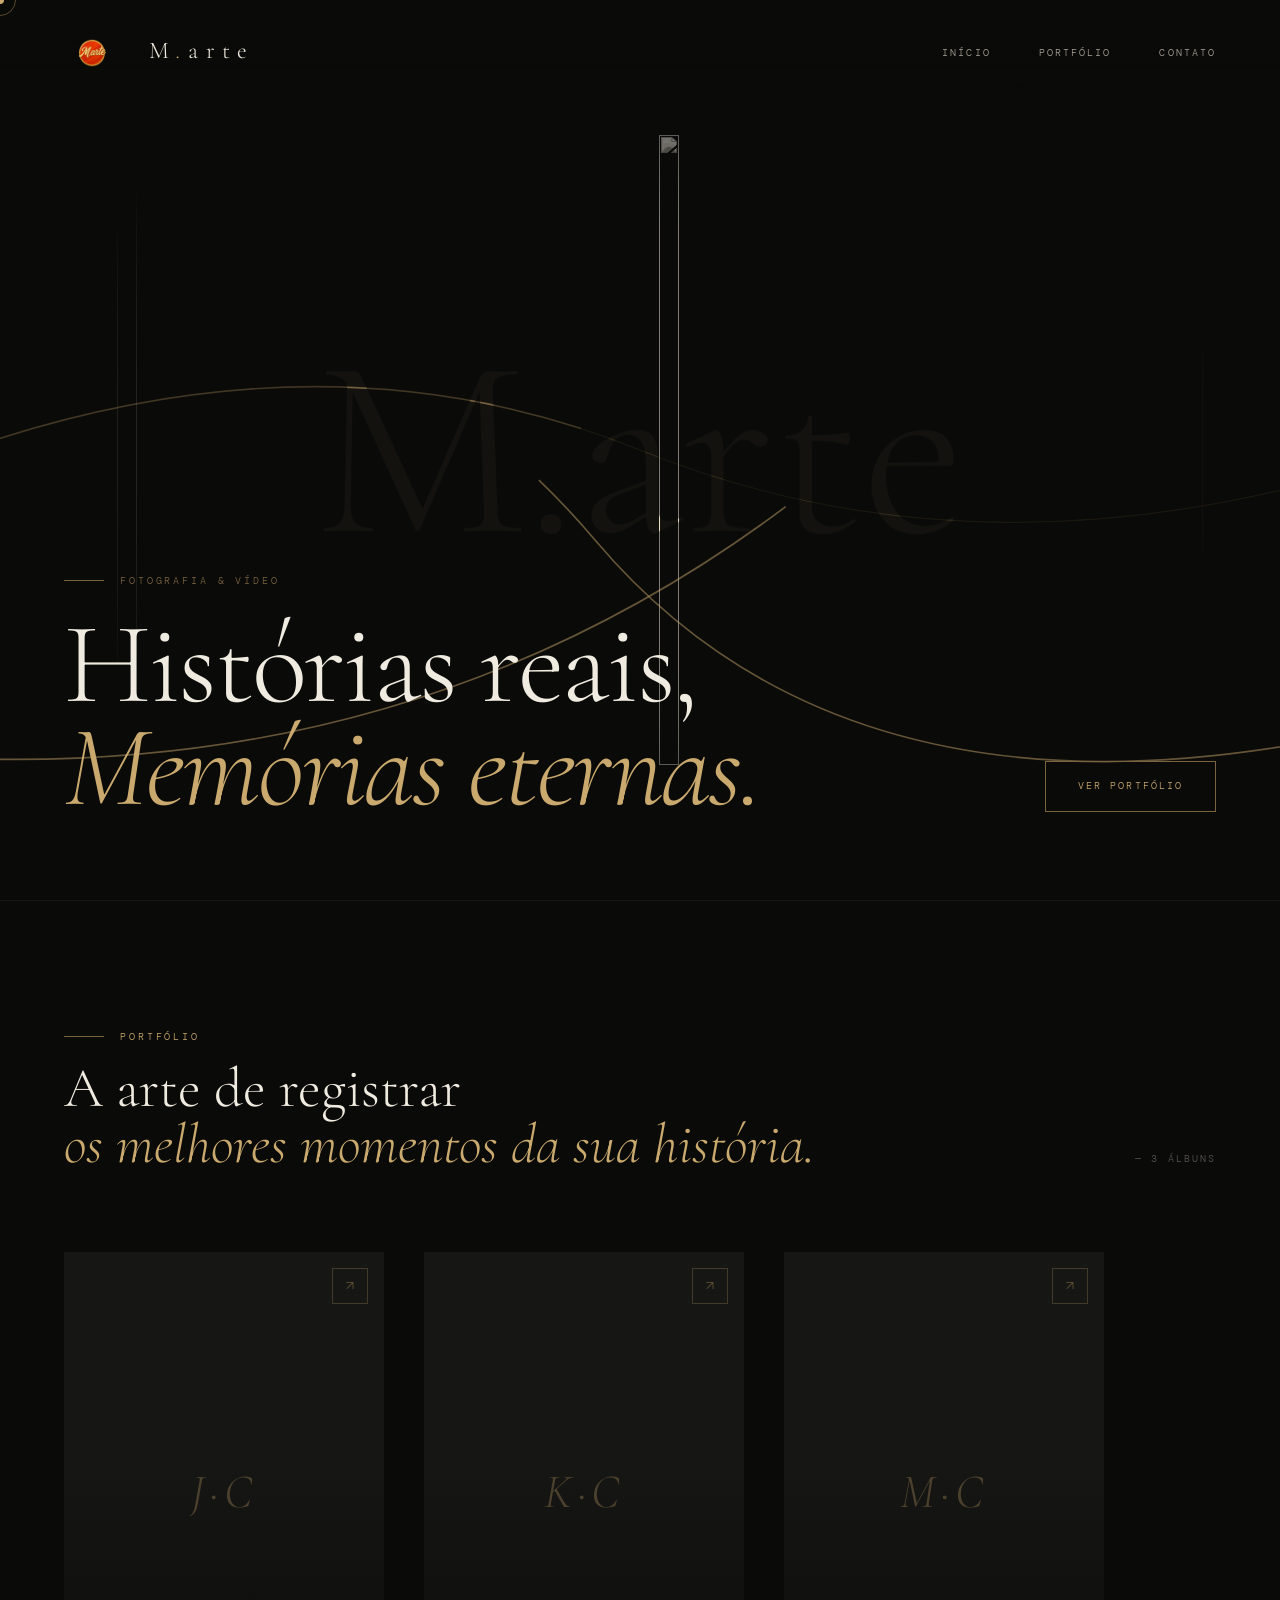
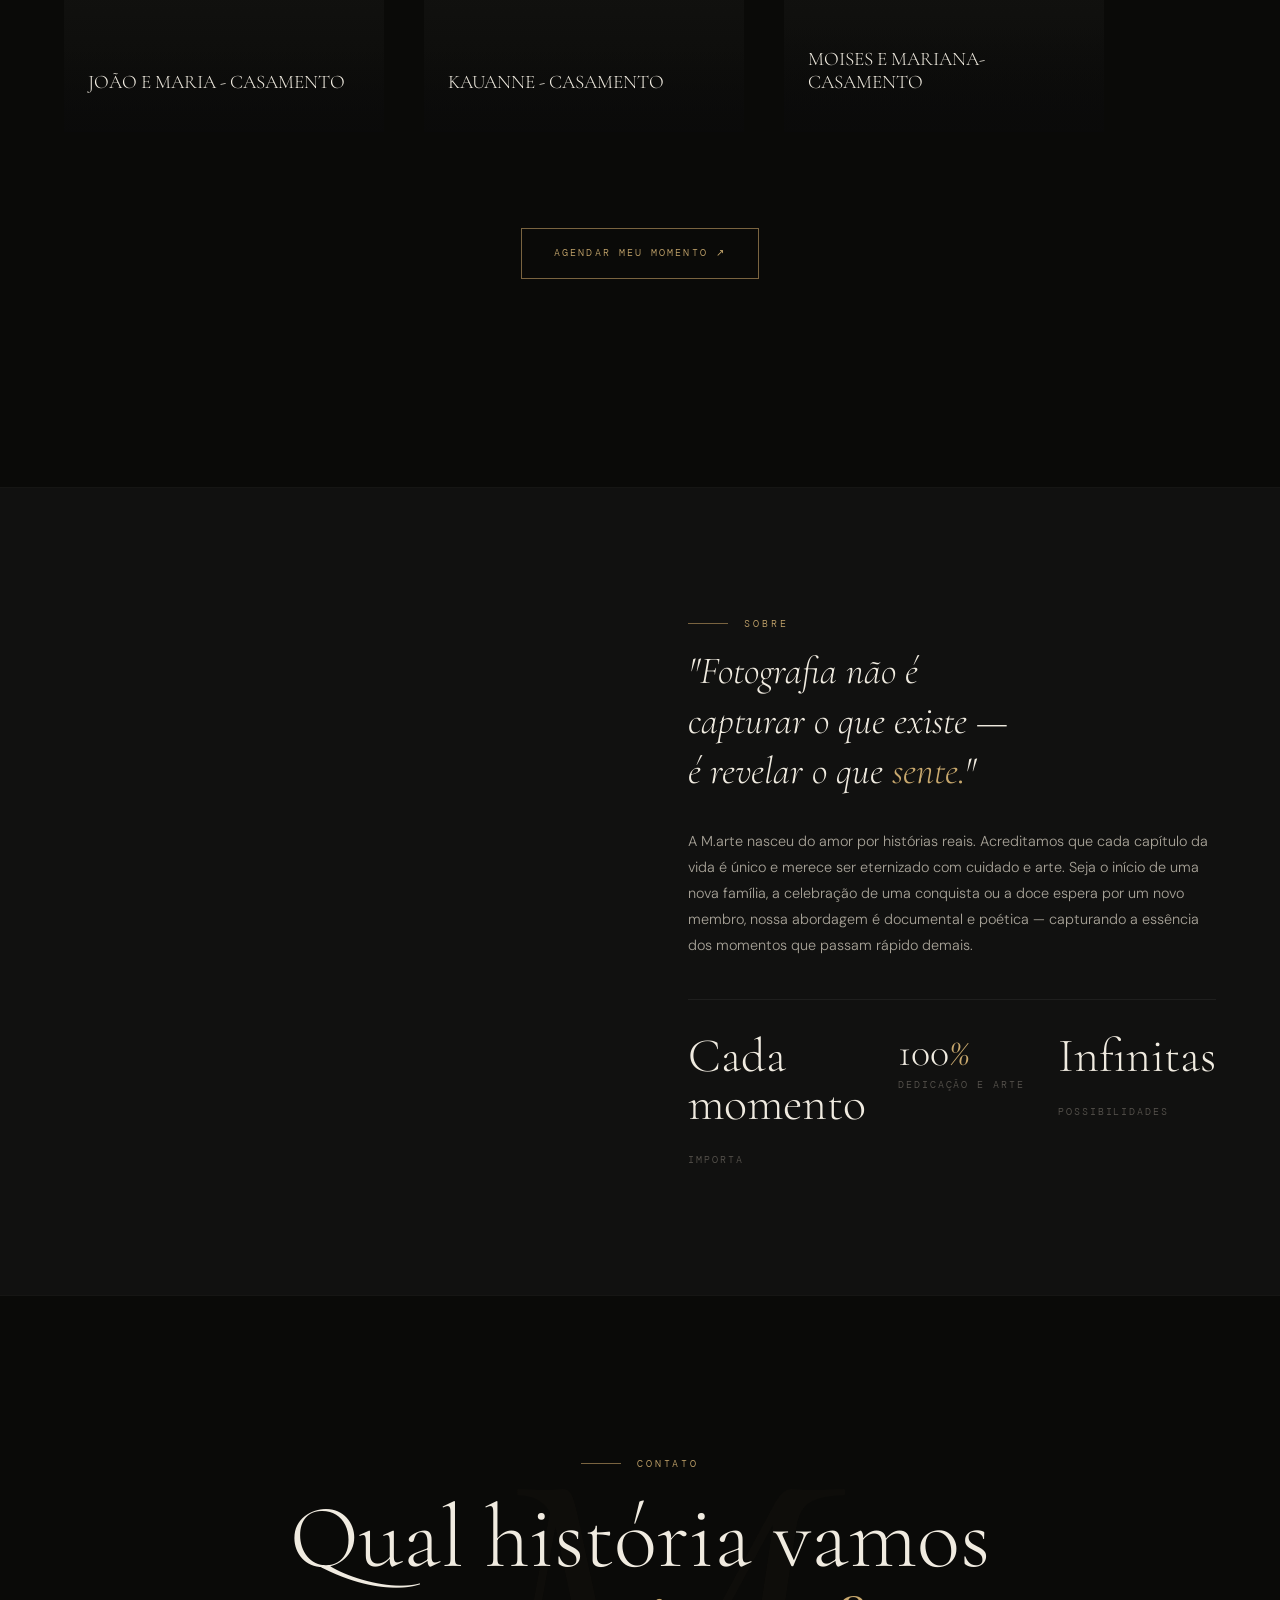
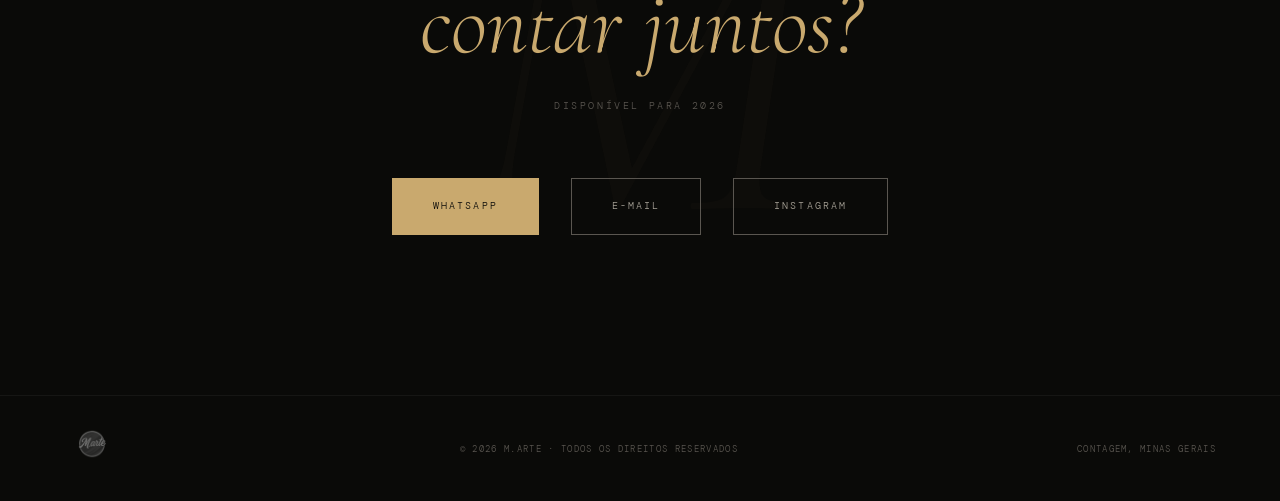
==== index.html @ e48cc6f4 "Adjust hero team portrait sizing to a reasonable max-width of 380px and center it" ====
<!DOCTYPE html>
<html lang="pt-BR">
<head>
<meta charset="UTF-8">
<meta name="viewport" content="width=device-width, initial-scale=1.0">
<title>M.arte — Fotografia & Vídeo</title>
<link href="https://fonts.googleapis.com/css2?family=Cormorant+Garamond:ital,wght@0,300;0,400;0,600;1,300;1,400&family=DM+Sans:wght@300;400;500&family=DM+Mono:wght@300&display=swap" rel="stylesheet">
<link rel="stylesheet" href="assets/css/style.css">
</head>
<body>
<!-- Poeira Dourada Global (Todas as páginas) -->
<div class="dust" id="dust" style="z-index: -1;"></div>

<div class="cursor" id="cursor"></div>
<div class="cursor-ring" id="cursorRing"></div>

<!-- Navigation -->
<nav>
  <a href="#" class="nav-logo" onclick="goHome()">
    <img src="assets/img/logo.png" alt="M.arte" style="height:32px; margin-right:15px; vertical-align:middle;">
    M<span>.</span>arte
  </a>
  <ul class="nav-links">
    <li><a href="index.html">Início</a></li>
    <li><a href="portfolio.html">Portfólio</a></li>
    <li><a href="#contato">Contato</a></li>
  </ul>
</nav>

<!-- Hero Section (Home) -->
<div id="main-site">
<section id="hero" style="position:relative; overflow:hidden;">
  <!-- Linhas Curvas (Atrás do Mural) -->
  <div class="deco-line-container" style="z-index: 0;">
    <svg viewBox="0 0 1440 800" preserveAspectRatio="xMidYMid slice" style="width:100%; height:100%; position:absolute; opacity:0.6;">
      <path class="curved-line-solid" d="M -100 500 Q 350 250, 720 400 T 1540 350" />
      <path class="curved-line" d="M -100 500 Q 350 250, 720 400 T 1540 350" />
    </svg>
  </div>

  <!-- Máscara de degrade suave nas bordas -->
  <div class="mural-bg" id="muralBg" style="z-index: 1;"></div>
  
  <div class="hero-huge-title" style="z-index: 2;">M.arte</div>

  <!-- Linhas Curvas na Frente -->
  <div class="deco-line-container" style="z-index: 3;">
    <svg viewBox="0 0 1440 800" preserveAspectRatio="xMidYMid slice" style="width:100%; height:100%; position:absolute; opacity:0.8;">
      <path class="curved-line line-front" style="animation-duration: 35s;" d="M -100 650 Q 450 750, 850 450 T 1540 250" />
      <path class="curved-line line-front" style="animation-duration: 45s;" d="M 1540 600 Q 950 800, 680 480 T -100 300" />
    </svg>
  </div>

  <div class="hero-content animate-up" style="position:relative; z-index:4; pointer-events:none;">
    <div>
      <div class="section-label" style="margin-bottom: 1.5rem; color: var(--gold-dim);">
        Fotografia & Vídeo
      </div>
      <h1 class="hero-title" style="pointer-events:auto;">
        Histórias reais,<br>
        <em>Memórias eternas.</em>
      </h1>
    </div>
    <div class="hero-right delay-2" style="pointer-events:auto;">
      <a href="portfolio.html" class="hero-cta">Ver portfólio</a>
    </div>
  </div>
</section>

<div class="line-sep"></div>

<!-- Portfolio Section -->
<section id="portfolio">
  <div class="portfolio-header reveal">
    <div>
      <div class="section-label">Portfólio</div>
      <h2 class="portfolio-title" style="font-size: 3.5rem;">
        A arte de registrar<br>
        <em>os melhores momentos da sua história.</em>
      </h2>
    </div>
    <div class="portfolio-count" id="albumCount">—</div>
  </div>

  <div class="albums-grid" id="albumsGrid">
    <!-- Albums dynamically loaded -->
  </div>
  
  <div style="text-align:center; padding-bottom:5rem;">
     <a href="#contato" class="hero-cta" style="margin-top:2rem;">Agendar meu momento ↗</a>
  </div>
</section>

<div class="line-sep"></div>

<!-- About Section -->
<section id="sobre">
  <div class="sobre-image reveal">
    <img src="assets/img/sobre.png" style="position:absolute; inset:0; width:100%; height:100%; object-fit:cover; border-radius: 2px;" alt="A Equipe">
  </div>
  <div class="sobre-text reveal delay-1">
    <div class="section-label">Sobre</div>
    <blockquote class="sobre-quote">
      "Fotografia não é<br>capturar o que existe —<br>é revelar o que <em>sente.</em>"
    </blockquote>
    <p class="sobre-body">
      A M.arte nasceu do amor por histórias reais. Acreditamos que cada capítulo da vida é único e merece ser eternizado com cuidado e arte. Seja o início de uma nova família, a celebração de uma conquista ou a doce espera por um novo membro, nossa abordagem é documental e poética — capturando a essência dos momentos que passam rápido demais.
    </p>
    <div class="sobre-stats">
      <div>
        <div class="stat-num" style="font-size:3rem; margin-bottom:1.5rem; letter-spacing:0">Cada momento</div>
        <div class="stat-label">importa</div>
      </div>
      <div>
        <div class="stat-num">100<em>%</em></div>
        <div class="stat-label">Dedicação e arte</div>
      </div>
      <div>
        <div class="stat-num" style="font-size:3rem; margin-bottom:1.5rem; letter-spacing:0">Infinitas</div>
        <div class="stat-label">possibilidades</div>
      </div>
    </div>
  </div>
</section>

<div class="line-sep"></div>

<!-- Contact Section -->
<section id="contato">
  <div class="section-label" style="justify-content: center; margin-bottom: 1.5rem;">Contato</div>
  <h2 class="contato-title reveal">
    Qual história vamos<br>
    <em>contar juntos?</em>
  </h2>
  <p class="contato-subtitle reveal delay-1">Disponível para 2026</p>
  <div class="contato-links reveal delay-2">
    <a href="https://wa.me/5531999999999" class="contato-link primary">WhatsApp</a>
    <a href="mailto:contato@marte.foto" class="contato-link">E-mail</a>
    <a href="https://instagram.com/m.arte" class="contato-link">Instagram</a>
  </div>
</section>

<!-- Footer -->
<footer>
  <div class="footer-logo">
    <img src="assets/img/logo.png" alt="M.arte" style="height:32px; filter: grayscale(1) opacity(0.5);">
  </div>
  <div class="footer-copy">© 2026 M.arte · Todos os direitos reservados</div>
  <div class="footer-copy">Contagem, Minas Gerais</div>
</footer>
</div>

<!-- Individual Wedding Page -->
<div id="wedding-page">
  <div class="wedding-hero" id="weddingHero">
    <button class="back-btn" onclick="closeWedding()">Voltar ao portfólio</button>
    <div class="wedding-hero-content">
      <div class="section-label" style="margin-bottom: 1rem;" id="weddingLabel">História</div>
      <h1 class="wedding-title-page" id="weddingTitle">Nome <em>& Nome</em></h1>
      <div class="wedding-date-page" id="weddingDate">Fotos</div>
    </div>
  </div>
  <div class="photos-grid" id="photosGrid"></div>
</div>

<!-- Lightbox -->
<div class="lightbox" id="lightbox">
  <button class="lightbox-close" onclick="closeLightbox()">Fechar ×</button>
  <button class="lightbox-btn lightbox-prev" onclick="prevLightboxImage(event)">&#10094;</button>
  <img id="lightboxImg" src="" alt="" class="active">
  <button class="lightbox-btn lightbox-next" onclick="nextLightboxImage(event)">&#10095;</button>
  <div class="lightbox-thumbnails" id="lightboxThumbnails"></div>
</div>

<!-- SCRIPT INCLUSION: Drive Data comes BEFORE main.js -->
<script src="assets/js/drive_data.js"></script>
<script src="assets/js/main.js"></script>
</body>
</html>
---- assets/css/style.css ----
*, *::before, *::after { margin: 0; padding: 0; box-sizing: border-box; }

  :root {
    --bg: #0a0a08;
    --bg2: #111110;
    --bg3: #181816;
    --cream: #f0ebe0;
    --cream-dim: #a8a398;
    --cream-mute: #5a5650;
    --gold: #c9a96e;
    --gold-dim: #7a6440;
    --white: #faf9f6;
    --serif: 'Cormorant Garamond', Georgia, serif;
    --sans: 'DM Sans', sans-serif;
    --mono: 'DM Mono', monospace;
    --transition: 0.6s cubic-bezier(0.16, 1, 0.3, 1);
  }

  html { scroll-behavior: smooth; }

  body {
    background: var(--bg);
    color: var(--cream);
    font-family: var(--sans);
    font-weight: 300;
    line-height: 1.6;
    overflow-x: hidden;
    cursor: none;
  }

  /* Custom cursor */
  .cursor {
    position: fixed;
    width: 8px; height: 8px;
    background: var(--gold);
    border-radius: 50%;
    pointer-events: none;
    z-index: 10000;
    transition: transform 0.15s ease, opacity 0.3s;
    transform: translate(-50%, -50%);
  }
  .cursor-ring {
    position: fixed;
    width: 32px; height: 32px;
    border: 1px solid rgba(201,169,110,0.4);
    border-radius: 50%;
    pointer-events: none;
    z-index: 9999;
    transition: transform 0.4s cubic-bezier(0.16,1,0.3,1), width 0.3s, height 0.3s, border-color 0.3s;
    transform: translate(-50%, -50%);
  }
  body:has(a:hover) .cursor-ring,
  body:has(button:hover) .cursor-ring {
    width: 48px; height: 48px;
    border-color: rgba(201,169,110,0.7);
  }

  /* Navigation */
  nav {
    position: fixed;
    top: 0; left: 0; right: 0;
    z-index: 100;
    display: flex;
    justify-content: space-between;
    align-items: center;
    padding: 2rem 4rem;
    mix-blend-mode: normal;
  }
  nav::before {
    content: '';
    position: absolute;
    inset: 0;
    background: linear-gradient(to bottom, rgba(10,10,8,0.9), transparent);
    pointer-events: none;
  }
  .nav-logo {
    font-family: var(--serif);
    font-size: 1.5rem;
    font-weight: 300;
    letter-spacing: 0.3em;
    color: var(--cream);
    text-decoration: none;
    position: relative;
  }
  .nav-logo span { color: var(--gold); font-style: italic; }
  .nav-links {
    display: flex;
    gap: 3rem;
    list-style: none;
    position: relative;
  }
  .nav-links a {
    font-family: var(--mono);
    font-size: 0.65rem;
    font-weight: 300;
    letter-spacing: 0.2em;
    color: var(--cream-dim);
    text-decoration: none;
    text-transform: uppercase;
    transition: color 0.3s;
  }
  .nav-links a:hover { color: var(--gold); }

  /* Hero */
  #hero {
    height: 100vh;
    position: relative;
    display: flex;
    align-items: flex-end;
    padding: 0 4rem 5rem;
    overflow: hidden;
  }
  .hero-slides {
    position: absolute;
    inset: 0;
    overflow: hidden;
  }
  
  /* MURAL BACKGROUND CON MASCARA SUAVE */
  .mural-bg {
    position: absolute; inset: 0;
    /* Degradê radial suave (blur mask) */
    mask-image: radial-gradient(ellipse 65% 85% at 50% 50%, rgba(0,0,0,1) 30%, rgba(0,0,0,0) 70%);
    -webkit-mask-image: radial-gradient(ellipse 65% 85% at 50% 50%, rgba(0,0,0,1) 30%, rgba(0,0,0,0) 70%);
    display: flex;
    align-items: center;
    justify-content: center;
    overflow: hidden;
  }
  .mural-track {
    display: flex;
    gap: 3vw;
    height: 70vh;
    animation: panTrack 200s linear infinite;
  }
  @keyframes panTrack {
    0% { transform: translateX(0); }
    100% { transform: translateX(-50%); }
  }
  .mural-img {
    height: 100%;
    width: auto;
    aspect-ratio: 4/5;
    object-fit: cover;
    filter: grayscale(100%) sepia(20%) contrast(1.1) brightness(0.6);
    transition: filter 1s ease;
  }
  .mural-img:hover {
     filter: grayscale(80%) sepia(20%) contrast(1.1) brightness(0.9);
  }
  
  .hero-huge-title {
    position: absolute;
    top: 50%; left: 50%;
    transform: translate(-50%, -50%);
    font-family: var(--serif);
    font-size: clamp(8rem, 20vw, 24rem);
    font-weight: 300;
    /* font-style: italic; */
    color: rgba(240, 235, 224, 0.95);
    white-space: nowrap;
    pointer-events: none;
    z-index: 10;
    mix-blend-mode: overlay;
  }
  
  /* DECORATIONS: Dust & Lines */
  .dust {
    position: fixed;
    inset: 0;
    pointer-events: none;
    z-index: -1;
    overflow: hidden;
  }
  .dust-particle {
    position: absolute;
    background: var(--gold);
    border-radius: 50%;
    opacity: 0;
    animation: floatDust linear infinite;
  }
  @keyframes floatDust {
    0% { transform: translateY(100vh) scale(0); opacity: 0; }
    20% { opacity: 0.6; }
    80% { opacity: 0; }
    100% { transform: translateY(-20vh) scale(1.5); opacity: 0; }
  }
  .deco-line-container {
    position: absolute;
    inset: 0;
    pointer-events: none;
    overflow: hidden;
  }
  .curved-line {
    fill: none;
    stroke: rgba(201,169,110,0.4);
    stroke-width: 1.5px;
    stroke-dasharray: 800 1200;
    animation: flowLine 30s linear infinite;
  }
  .curved-line-solid {
    fill: none;
    stroke: rgba(201,169,110,0.15);
    stroke-width: 1px;
  }
  .line-front {
    stroke: rgba(201,169,110,0.6);
    stroke-dasharray: 1000 2000;
    animation: flowLineReverse 40s linear infinite;
  }
  @keyframes flowLine {
    0% { stroke-dashoffset: 3000; }
    100% { stroke-dashoffset: 0; }
  }
  @keyframes flowLineReverse {
    0% { stroke-dashoffset: 0; }
    100% { stroke-dashoffset: 3000; }
  }

  /* Simulate photo content in slides */
  .hero-slide::before {
    content: attr(data-label);
    position: absolute;
    inset: 0;
    display: flex;
    align-items: center;
    justify-content: center;
    font-family: var(--serif);
    font-size: 8rem;
    font-style: italic;
    color: rgba(201,169,110,0.06);
    letter-spacing: 0.1em;
    z-index: 1;
  }

  .hero-content {
    position: relative;
    z-index: 2;
    display: flex;
    justify-content: space-between;
    align-items: flex-end;
    width: 100%;
  }
  .hero-title {
    font-family: var(--serif);
    font-size: clamp(4rem, 9vw, 8rem);
    font-weight: 300;
    line-height: 0.9;
    letter-spacing: -0.02em;
  }
  .hero-title em {
    font-style: italic;
    color: var(--gold);
    display: block;
  }
  .hero-right {
    display: flex;
    flex-direction: column;
    align-items: flex-end;
    gap: 2rem;
    padding-bottom: 0.5rem;
  }
  .hero-desc {
    font-family: var(--mono);
    font-size: 0.65rem;
    letter-spacing: 0.15em;
    color: var(--cream-dim);
    text-transform: uppercase;
    text-align: right;
    line-height: 2;
    max-width: 220px;
  }
  .hero-cta {
    display: inline-flex;
    align-items: center;
    gap: 1rem;
    border: 1px solid var(--gold-dim);
    color: var(--gold);
    font-family: var(--mono);
    font-size: 0.65rem;
    letter-spacing: 0.2em;
    text-transform: uppercase;
    text-decoration: none;
    padding: 1rem 2rem;
    transition: all 0.4s;
  }
  .hero-cta:hover {
    background: var(--gold);
    color: var(--bg);
    border-color: var(--gold);
  }

  /* Slide indicators */
  .slide-indicators {
    position: absolute;
    bottom: 5rem;
    left: 50%;
    transform: translateX(-50%);
    display: flex;
    gap: 8px;
    z-index: 3;
  }
  .slide-dot {
    width: 20px; height: 1px;
    background: var(--cream-mute);
    cursor: pointer;
    transition: all 0.4s;
  }
  .slide-dot.active {
    width: 40px;
    background: var(--gold);
  }

  /* Drive status bar */
  .drive-status {
    position: fixed;
    bottom: 2rem;
    right: 4rem;
    z-index: 50;
    display: flex;
    align-items: center;
    gap: 0.5rem;
    font-family: var(--mono);
    font-size: 0.6rem;
    letter-spacing: 0.1em;
    color: var(--cream-mute);
  }
  .drive-dot {
    width: 6px; height: 6px;
    border-radius: 50%;
    background: #4ade80;
    animation: pulse 2s infinite;
  }
  @keyframes pulse { 0%, 100% { opacity: 1; } 50% { opacity: 0.4; } }

  /* Section styles */
  section { padding: 8rem 4rem; }

  .section-label {
    font-family: var(--mono);
    font-size: 0.6rem;
    letter-spacing: 0.3em;
    color: var(--gold);
    text-transform: uppercase;
    margin-bottom: 1rem;
    display: flex;
    align-items: center;
    gap: 1rem;
  }
  .section-label::before {
    content: '';
    width: 40px; height: 1px;
    background: var(--gold-dim);
  }

  /* Drive Sync Badge */
  .drive-sync-badge { display: none; }

  /* Portfolio Layout Horizontal */
  #portfolio {
    padding: 8rem 0;
  }
  .portfolio-header {
    display: flex; justify-content: space-between; align-items: flex-end;
    margin-bottom: 4rem; padding: 0 4rem;
  }
  .portfolio-title {
    font-family: var(--serif);
    font-size: clamp(3rem, 6vw, 5rem);
    font-weight: 300;
    line-height: 1;
  }
  .portfolio-title em { font-style: italic; color: var(--gold); }
  .portfolio-count {
    font-family: var(--mono);
    font-size: 0.65rem;
    letter-spacing: 0.2em;
    color: var(--cream-mute);
    text-transform: uppercase;
    align-self: flex-end;
    padding-bottom: 0.3rem;
  }

  /* Wedding album grid */
  .albums-grid {
    display: flex;
    gap: 2.5rem;
    padding: 1rem 4rem 4rem 4rem;
    overflow-x: auto;
    scroll-snap-type: x mandatory;
    scrollbar-width: thin;
    scrollbar-color: var(--gold-dim) var(--bg2);
  }
  .albums-grid::-webkit-scrollbar { height: 6px; }
  .albums-grid::-webkit-scrollbar-track { background: var(--bg2); }
  .albums-grid::-webkit-scrollbar-thumb { background: var(--gold-dim); border-radius: 3px; }

  .album-card {
    min-width: 320px;
    max-width: 320px;
    height: 480px; 
    flex-shrink: 0;
    scroll-snap-align: start;
    text-decoration: none;
    display: block;
    position: relative;
    overflow: hidden;
    cursor: pointer;
    background: var(--bg3);
  }
  .album-card:nth-child(1) { grid-column: span 7; }
  .album-card:nth-child(2) { grid-column: span 5; }
  .album-card:nth-child(3) { grid-column: span 4; }
  .album-card:nth-child(4) { grid-column: span 4; }
  .album-card:nth-child(5) { grid-column: span 4; }
  .album-card:nth-child(6) { grid-column: span 6; }
  .album-card:nth-child(7) { grid-column: span 6; }

  .album-thumb {
    position: relative;
    overflow: hidden;
    width: 100%;
    height: 100%;
    background-size: cover;
    background-position: center;
    transition: transform var(--transition);
  }

  .album-thumb-bg {
    position: absolute;
    inset: 0;
    background-size: cover;
    background-position: center;
    transition: transform var(--transition);
  }
  .album-card:hover .album-thumb-bg { transform: scale(1.05); }

  /* Placeholder gradient backgrounds for album cards */
  .album-card:nth-child(1) .album-thumb-bg { background: linear-gradient(135deg, #2a1f0f 0%, #1a1208 50%, #0d0d0b 100%); }
  .album-card:nth-child(2) .album-thumb-bg { background: linear-gradient(225deg, #0f1520 0%, #0a1018 100%); }
  .album-card:nth-child(3) .album-thumb-bg { background: linear-gradient(45deg, #1a1212 0%, #261818 100%); }
  .album-card:nth-child(4) .album-thumb-bg { background: linear-gradient(135deg, #101a10 0%, #0d1a0d 100%); }
  .album-card:nth-child(5) .album-thumb-bg { background: linear-gradient(225deg, #1a1a0f 0%, #1a1208 100%); }
  .album-card:nth-child(6) .album-thumb-bg { background: linear-gradient(45deg, #1a0f15 0%, #2d1522 100%); }
  .album-card:nth-child(7) .album-thumb-bg { background: linear-gradient(135deg, #0f1a1a 0%, #0a1a1a 100%); }

  .album-thumb::after {
    content: '';
    position: absolute;
    inset: 0;
    background: linear-gradient(to top, rgba(10,10,8,0.9) 0%, rgba(10,10,8,0.1) 60%);
    transition: opacity var(--transition);
  }
  .album-card:hover .album-thumb::after { opacity: 0.7; }

  /* Photo icon placeholder */
  .album-thumb-icon {
    position: absolute;
    z-index: 2;
    font-family: var(--serif);
    font-size: 4rem;
    font-style: italic;
    color: rgba(201,169,110,0.15);
    letter-spacing: 0.1em;
    pointer-events: none;
  }

  .album-info {
    position: absolute;
    bottom: 0; left: 0; right: 0;
    padding: 2rem;
    z-index: 3;
    transform: translateY(4px);
    transition: transform var(--transition);
  }
  .album-card:hover .album-info { transform: translateY(0); }
  .album-name {
    font-family: var(--serif);
    font-size: 1.4rem;
    font-weight: 300;
    color: var(--cream);
    line-height: 1.2;
  }
  .album-meta {
    font-family: var(--mono);
    font-size: 0.6rem;
    letter-spacing: 0.2em;
    color: var(--cream-mute);
    text-transform: uppercase;
    margin-top: 0.5rem;
    opacity: 0;
    transition: opacity var(--transition);
  }
  .album-card:hover .album-meta { opacity: 1; }

  .album-arrow {
    position: absolute;
    top: 1.5rem; right: 1.5rem;
    width: 36px; height: 36px;
    border: 1px solid rgba(201,169,110,0.3);
    display: flex;
    align-items: center;
    justify-content: center;
    color: var(--gold);
    font-size: 0.8rem;
    z-index: 3;
    opacity: 0;
    transition: opacity var(--transition), background var(--transition);
  }
  .album-card:hover .album-arrow {
    opacity: 1;
    background: rgba(201,169,110,0.1);
  }

  /* Drive sync indicator on portfolio */
  .drive-sync-badge {
    display: inline-flex;
    align-items: center;
    gap: 0.5rem;
    border: 1px solid rgba(201,169,110,0.2);
    padding: 0.4rem 0.8rem;
    font-family: var(--mono);
    font-size: 0.55rem;
    letter-spacing: 0.15em;
    color: var(--cream-mute);
    text-transform: uppercase;
    margin-bottom: 2rem;
  }
  .drive-sync-badge .dot { width: 5px; height: 5px; border-radius: 50%; background: #4ade80; }

  /* Loading skeleton */
  .album-skeleton {
    background: var(--bg3);
    border: 1px dashed var(--cream-mute);
    opacity: 0.3;
    display: flex;
    align-items: center;
    justify-content: center;
  }
  .album-skeleton span {
    font-family: var(--mono);
    font-size: 0.6rem;
    letter-spacing: 0.2em;
    color: var(--cream-mute);
    text-transform: uppercase;
  }

  /* Individual wedding page */
  #wedding-page {
    display: none;
    position: fixed;
    inset: 0;
    background: var(--bg);
    z-index: 200;
    overflow-y: auto;
  }
  #wedding-page.open { display: block; }

  .wedding-hero {
    height: 40vh;
    position: relative;
    display: flex;
    align-items: flex-end;
    padding: 4rem;
    background: linear-gradient(135deg, #1a1208, #0a0a08);
  }
  .wedding-hero::after {
    content: '';
    position: absolute;
    inset: 0;
    background: linear-gradient(to top, rgba(10,10,8,1) 0%, rgba(10,10,8,0.3) 70%);
  }
  .wedding-hero-content { position: relative; z-index: 2; }
  .back-btn {
    position: absolute;
    top: 2rem; left: 4rem;
    z-index: 3;
    font-family: var(--mono);
    font-size: 0.65rem;
    letter-spacing: 0.2em;
    color: var(--cream-dim);
    text-transform: uppercase;
    cursor: pointer;
    display: flex;
    align-items: center;
    gap: 0.8rem;
    border: none;
    background: none;
    transition: color 0.3s;
  }
  .back-btn:hover { color: var(--gold); }
  .back-btn::before { content: '\2190 '; }

  .wedding-title-page {
    font-family: var(--serif);
    font-size: clamp(3rem, 7vw, 6rem);
    font-weight: 300;
    line-height: 0.95;
  }
  .wedding-title-page em { font-style: italic; color: var(--gold); }
  .wedding-date-page {
    font-family: var(--mono);
    font-size: 0.65rem;
    letter-spacing: 0.3em;
    color: var(--cream-mute);
    text-transform: uppercase;
    margin-top: 1rem;
  }

  /* Photo grid inside wedding page */
  .photos-grid {
    padding: 4rem;
    columns: 3;
    gap: 1rem;
  }
  .photo-item {
    break-inside: avoid;
    margin-bottom: 1rem;
    overflow: hidden;
    cursor: zoom-in;
  }
  .photo-item img {
    width: 100%;
    display: block;
    filter: brightness(0.85);
    transition: filter var(--transition), transform var(--transition);
  }
  .photo-item:hover img { filter: brightness(1); transform: scale(1.02); }

  /* Photo placeholder */
  .photo-placeholder {
    break-inside: avoid;
    margin-bottom: 1rem;
    overflow: hidden;
    position: relative;
  }
  .photo-placeholder-inner {
    background: var(--bg3);
    display: flex;
    align-items: center;
    justify-content: center;
    font-family: var(--mono);
    font-size: 0.6rem;
    letter-spacing: 0.1em;
    color: var(--cream-mute);
    border: 1px solid rgba(255,255,255,0.05);
    transition: border-color 0.3s;
  }
  .photo-placeholder-inner:hover { border-color: rgba(201,169,110,0.2); }

  /* Lightbox */
  .lightbox {
    position: fixed;
    inset: 0;
    background: rgba(10,10,8,0.98);
    display: none;
    justify-content: center;
    align-items: center;
    z-index: 9999;
    opacity: 0;
    transition: opacity 0.3s;
    backdrop-filter: blur(10px);
  }
  .lightbox.open {
    display: flex;
    opacity: 1;
  }
  .lightbox img.active {
    max-width: 90%;
    max-height: 80vh;
    box-shadow: 0 20px 50px rgba(0,0,0,0.5);
    border-radius: 2px;
    object-fit: contain;
  }
  .lightbox-close {
    position: absolute;
    top: 2rem; right: 4rem;
    background: none;
    border: none;
    color: var(--cream);
    font-family: var(--mono);
    font-size: 0.65rem;
    letter-spacing: 0.2em;
    text-transform: uppercase;
    cursor: pointer;
    z-index: 10;
  }
  .lightbox-close:hover { color: var(--gold); }
  
  /* Lightbox Slider Controls */
  .lightbox-btn {
    position: absolute;
    top: 50%;
    transform: translateY(-50%);
    background: rgba(10,10,8,0.5);
    border: 1px solid rgba(255,255,255,0.1);
    color: var(--gold);
    width: 50px; height: 50px;
    border-radius: 50%;
    display: flex; justify-content: center; align-items: center;
    cursor: pointer;
    z-index: 10;
    transition: all 0.3s;
    font-size: 1.2rem;
  }
  .lightbox-btn:hover { background: rgba(201,169,110,0.2); border-color: var(--gold); }
  .lightbox-prev { left: 2rem; }
  .lightbox-next { right: 2rem; }
  
  .lightbox-thumbnails {
    position: absolute;
    bottom: 2rem;
    left: 50%;
    transform: translateX(-50%);
    display: flex;
    gap: 0.5rem;
    max-width: 80vw;
    overflow-x: auto;
    padding: 0.5rem;
    z-index: 10;
  }
  .lightbox-thumbnails::-webkit-scrollbar { display: none; }
  .lb-thumb {
    width: 60px; height: 40px;
    object-fit: cover;
    opacity: 0.4;
    cursor: pointer;
    border-radius: 2px;
    transition: opacity 0.3s, border 0.3s;
    border: 1px solid transparent;
  }
  .lb-thumb.active, .lb-thumb:hover {
    opacity: 1;
    border-color: var(--gold);
  }

  /* About section */
  #sobre {
    background: var(--bg2);
    display: grid;
    grid-template-columns: 1fr 1fr;
    gap: 6rem;
    align-items: center;
  }
  .sobre-image {
    aspect-ratio: 4/5;
    background: linear-gradient(135deg, #1a1208, #2d1f0a 50%, #0a0a08);
    position: relative;
    overflow: hidden;
    max-width: 380px;
    margin: 0 auto;
    border-radius: 2px;
  }
  .sobre-image::before {
    content: '"';
    position: absolute;
    bottom: -0.2em;
    right: 0.1em;
    font-family: var(--serif);
    font-size: 20rem;
    color: rgba(201,169,110,0.05);
    line-height: 1;
  }
  .sobre-text {}
  .sobre-quote {
    font-family: var(--serif);
    font-size: clamp(1.8rem, 3vw, 2.8rem);
    font-weight: 300;
    font-style: italic;
    line-height: 1.3;
    color: var(--cream);
    margin-bottom: 2rem;
  }
  .sobre-quote em { color: var(--gold); }
  .sobre-body {
    font-size: 0.9rem;
    color: var(--cream-dim);
    line-height: 1.8;
    margin-bottom: 2.5rem;
  }
  .sobre-stats {
    display: grid;
    grid-template-columns: repeat(3, 1fr);
    gap: 2rem;
    border-top: 1px solid rgba(255,255,255,0.06);
    padding-top: 2rem;
  }
  .stat-num {
    font-family: var(--serif);
    font-size: 2.5rem;
    font-weight: 300;
    color: var(--cream);
    line-height: 1;
  }
  .stat-num em { font-style: italic; color: var(--gold); }
  .stat-label {
    font-family: var(--mono);
    font-size: 0.6rem;
    letter-spacing: 0.2em;
    color: var(--cream-mute);
    text-transform: uppercase;
    margin-top: 0.3rem;
  }

  /* Contact section */
  #contato {
    background: var(--bg);
    text-align: center;
    padding: 10rem 4rem;
    position: relative;
    overflow: hidden;
  }
  #contato::before {
    content: 'M';
    position: absolute;
    top: 50%;
    left: 50%;
    transform: translate(-50%, -50%);
    font-family: var(--serif);
    font-size: 40vw;
    font-style: italic;
    color: rgba(201,169,110,0.02);
    line-height: 1;
    pointer-events: none;
  }
  .contato-title {
    font-family: var(--serif);
    font-size: clamp(3rem, 7vw, 6rem);
    font-weight: 300;
    line-height: 0.95;
    margin-bottom: 2rem;
    position: relative;
    z-index: 1;
  }
  .contato-title em { font-style: italic; color: var(--gold); }
  .contato-subtitle {
    font-family: var(--mono);
    font-size: 0.65rem;
    letter-spacing: 0.25em;
    color: var(--cream-mute);
    text-transform: uppercase;
    margin-bottom: 4rem;
    position: relative;
    z-index: 1;
  }
  .contato-links {
    display: flex;
    justify-content: center;
    gap: 2rem;
    flex-wrap: wrap;
    position: relative;
    z-index: 1;
  }
  .contato-link {
    display: inline-flex;
    align-items: center;
    gap: 1rem;
    border: 1px solid var(--cream-mute);
    color: var(--cream-dim);
    font-family: var(--mono);
    font-size: 0.65rem;
    letter-spacing: 0.2em;
    text-transform: uppercase;
    text-decoration: none;
    padding: 1.2rem 2.5rem;
    transition: all 0.4s;
  }
  .contato-link:hover {
    border-color: var(--gold);
    color: var(--gold);
  }
  .contato-link.primary {
    background: var(--gold);
    border-color: var(--gold);
    color: var(--bg);
  }
  .contato-link.primary:hover {
    background: transparent;
    color: var(--gold);
  }

  /* Footer */
  footer {
    border-top: 1px solid rgba(255,255,255,0.05);
    padding: 2rem 4rem;
    display: flex;
    justify-content: space-between;
    align-items: center;
  }
  .footer-logo {
    font-family: var(--serif);
    font-size: 1rem;
    font-weight: 300;
    letter-spacing: 0.3em;
    color: var(--cream-mute);
  }
  .footer-logo span { color: var(--gold); font-style: italic; }
  .footer-copy {
    font-family: var(--mono);
    font-size: 0.55rem;
    letter-spacing: 0.15em;
    color: var(--cream-mute);
    text-transform: uppercase;
  }

  /* Animations */
  @keyframes fadeUp {
    from { opacity: 0; transform: translateY(30px); }
    to { opacity: 1; transform: translateY(0); }
  }
  .animate-up {
    opacity: 0;
    animation: fadeUp 1s var(--transition) forwards;
  }
  .delay-1 { animation-delay: 0.2s; }
  .delay-2 { animation-delay: 0.4s; }
  .delay-3 { animation-delay: 0.6s; }
  .delay-4 { animation-delay: 0.8s; }

  /* Scroll reveal */
  .reveal {
    opacity: 0;
    transform: translateY(40px);
    transition: opacity 0.9s var(--transition), transform 0.9s var(--transition);
  }
  .reveal.visible {
    opacity: 1;
    transform: translateY(0);
  }

  /* Line separator */
  .line-sep {
    width: 100%;
    height: 1px;
    background: rgba(255,255,255,0.05);
    margin: 0;
  }

  /* Drive integration UI */
  .drive-config {
    position: fixed;
    top: 0; right: 0;
    width: 380px;
    height: 100vh;
    background: var(--bg2);
    border-left: 1px solid rgba(255,255,255,0.06);
    z-index: 150;
    transform: translateX(100%);
    transition: transform var(--transition);
    overflow-y: auto;
    padding: 3rem 2rem;
  }
  .drive-config.open { transform: translateX(0); }
  .drive-config-title {
    font-family: var(--serif);
    font-size: 1.5rem;
    font-style: italic;
    color: var(--cream);
    margin-bottom: 0.5rem;
  }
  .drive-config-sub {
    font-family: var(--mono);
    font-size: 0.6rem;
    letter-spacing: 0.15em;
    color: var(--cream-mute);
    text-transform: uppercase;
    margin-bottom: 2rem;
  }
  .config-field {
    margin-bottom: 1.5rem;
  }
  .config-label {
    font-family: var(--mono);
    font-size: 0.6rem;
    letter-spacing: 0.15em;
    color: var(--cream-mute);
    text-transform: uppercase;
    margin-bottom: 0.5rem;
    display: block;
  }
  .config-input {
    width: 100%;
    background: var(--bg3);
    border: 1px solid rgba(255,255,255,0.08);
    color: var(--cream);
    font-family: var(--mono);
    font-size: 0.75rem;
    padding: 0.8rem 1rem;
    outline: none;
    transition: border-color 0.3s;
  }
  .config-input:focus { border-color: var(--gold-dim); }
  .config-btn {
    width: 100%;
    background: var(--gold);
    border: none;
    color: var(--bg);
    font-family: var(--mono);
    font-size: 0.65rem;
    letter-spacing: 0.2em;
    text-transform: uppercase;
    padding: 1rem;
    cursor: pointer;
    margin-top: 0.5rem;
    transition: opacity 0.3s;
  }
  .config-btn:hover { opacity: 0.85; }
  .config-btn-sec {
    width: 100%;
    background: transparent;
    border: 1px solid rgba(255,255,255,0.1);
    color: var(--cream-mute);
    font-family: var(--mono);
    font-size: 0.6rem;
    letter-spacing: 0.2em;
    text-transform: uppercase;
    padding: 0.8rem;
    cursor: pointer;
    margin-top: 0.5rem;
    transition: all 0.3s;
  }
  .config-btn-sec:hover { border-color: var(--gold-dim); color: var(--gold); }
  .config-close {
    position: absolute;
    top: 1.5rem; right: 1.5rem;
    background: none;
    border: none;
    color: var(--cream-mute);
    font-family: var(--mono);
    font-size: 0.6rem;
    letter-spacing: 0.2em;
    text-transform: uppercase;
    cursor: pointer;
  }
  .config-status {
    margin-top: 2rem;
    padding: 1rem;
    background: var(--bg3);
    border: 1px solid rgba(255,255,255,0.05);
  }
  .config-status-title {
    font-family: var(--mono);
    font-size: 0.6rem;
    letter-spacing: 0.2em;
    color: var(--cream-mute);
    text-transform: uppercase;
    margin-bottom: 0.5rem;
  }
  .folder-list {
    list-style: none;
    margin-top: 0.5rem;
  }
  .folder-list li {
    font-family: var(--mono);
    font-size: 0.65rem;
    color: var(--cream-dim);
    padding: 0.3rem 0;
    border-bottom: 1px solid rgba(255,255,255,0.04);
    display: flex;
    align-items: center;
    gap: 0.5rem;
  }
  .folder-list li::before { content: 'â†³'; color: var(--gold-dim); }
  .folder-list li span { color: var(--cream-mute); font-size: 0.55rem; margin-left: auto; }

  /* Settings button */
  .settings-btn {
    position: fixed;
    bottom: 2rem;
    left: 4rem;
    z-index: 50;
    border: 1px solid rgba(255,255,255,0.1);
    background: var(--bg2);
    color: var(--cream-mute);
    font-family: var(--mono);
    font-size: 0.6rem;
    letter-spacing: 0.15em;
    text-transform: uppercase;
    padding: 0.6rem 1rem;
    cursor: pointer;
    transition: all 0.3s;
    display: flex;
    align-items: center;
    gap: 0.5rem;
  }
  .settings-btn:hover { border-color: var(--gold-dim); color: var(--gold); }

  /* Video badge */
  .video-badge {
    position: absolute;
    top: 1.5rem;
    left: 1.5rem;
    z-index: 4;
    background: rgba(201,169,110,0.15);
    border: 1px solid var(--gold-dim);
    color: var(--gold);
    font-family: var(--mono);
    font-size: 0.55rem;
    letter-spacing: 0.2em;
    text-transform: uppercase;
    padding: 0.3rem 0.7rem;
    display: flex;
    align-items: center;
    gap: 0.4rem;
  }
  .video-badge::before {
    content: 'â–¶';
    font-size: 0.5rem;
  }

  /* Horizontal rule gold */
  .hr-gold {
    border: none;
    border-top: 1px solid var(--gold-dim);
    margin: 1.5rem 0;
    opacity: 0.4;
  }

  @media (max-width: 900px) {
    nav { padding: 1.5rem 2rem; }
    .nav-links { display: none; }
    section { padding: 5rem 2rem; }
    #hero { padding: 0 2rem 4rem; }
    .albums-grid { grid-template-columns: 1fr; }
    .album-card:nth-child(n) { grid-column: span 1; }
    #sobre { grid-template-columns: 1fr; }
    .sobre-image { display: none; }
    .hero-content { flex-direction: column; gap: 2rem; align-items: flex-start; }
    .photos-grid { columns: 1; padding: 2rem; }
    .drive-config { width: 100%; }
    footer { flex-direction: column; gap: 1rem; text-align: center; }
    .settings-btn { left: 2rem; }
    .drive-status { right: 2rem; }
    .portfolio-header { flex-direction: column; align-items: flex-start; gap: 1rem; }
  }
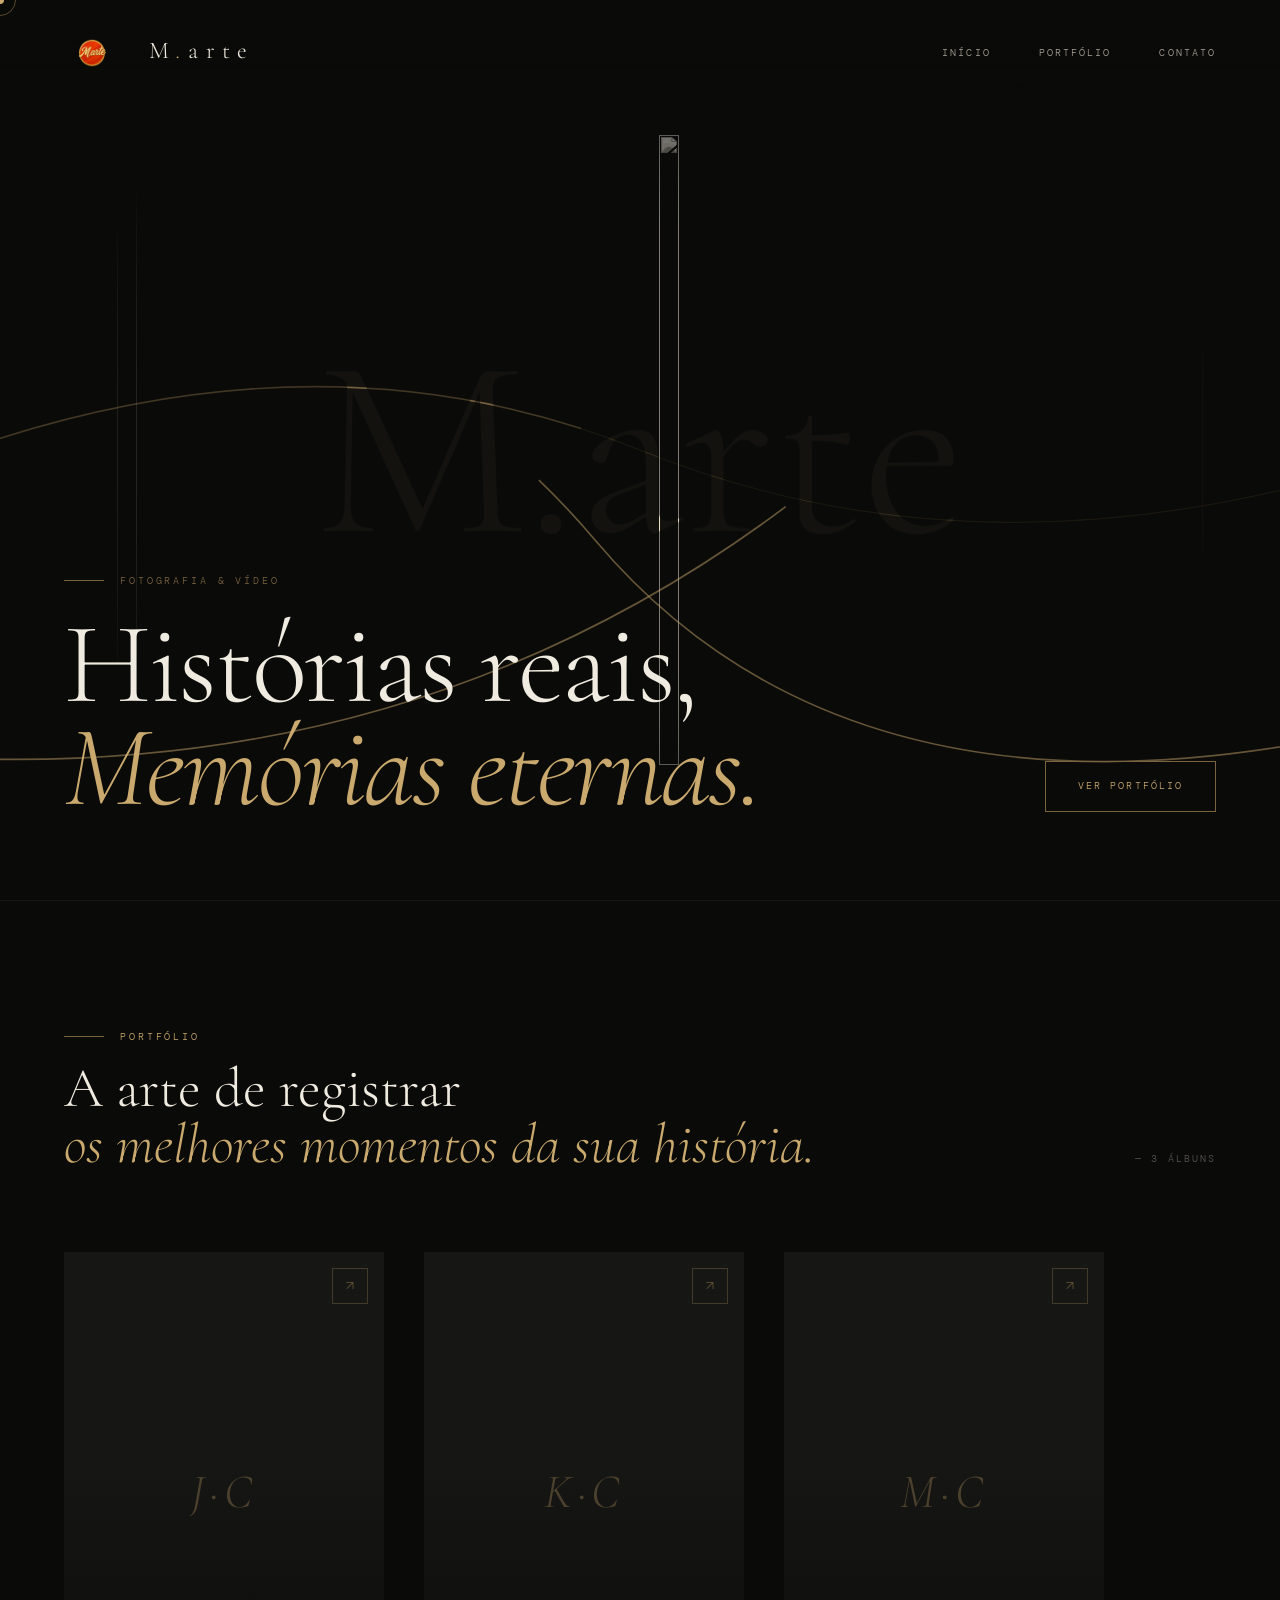
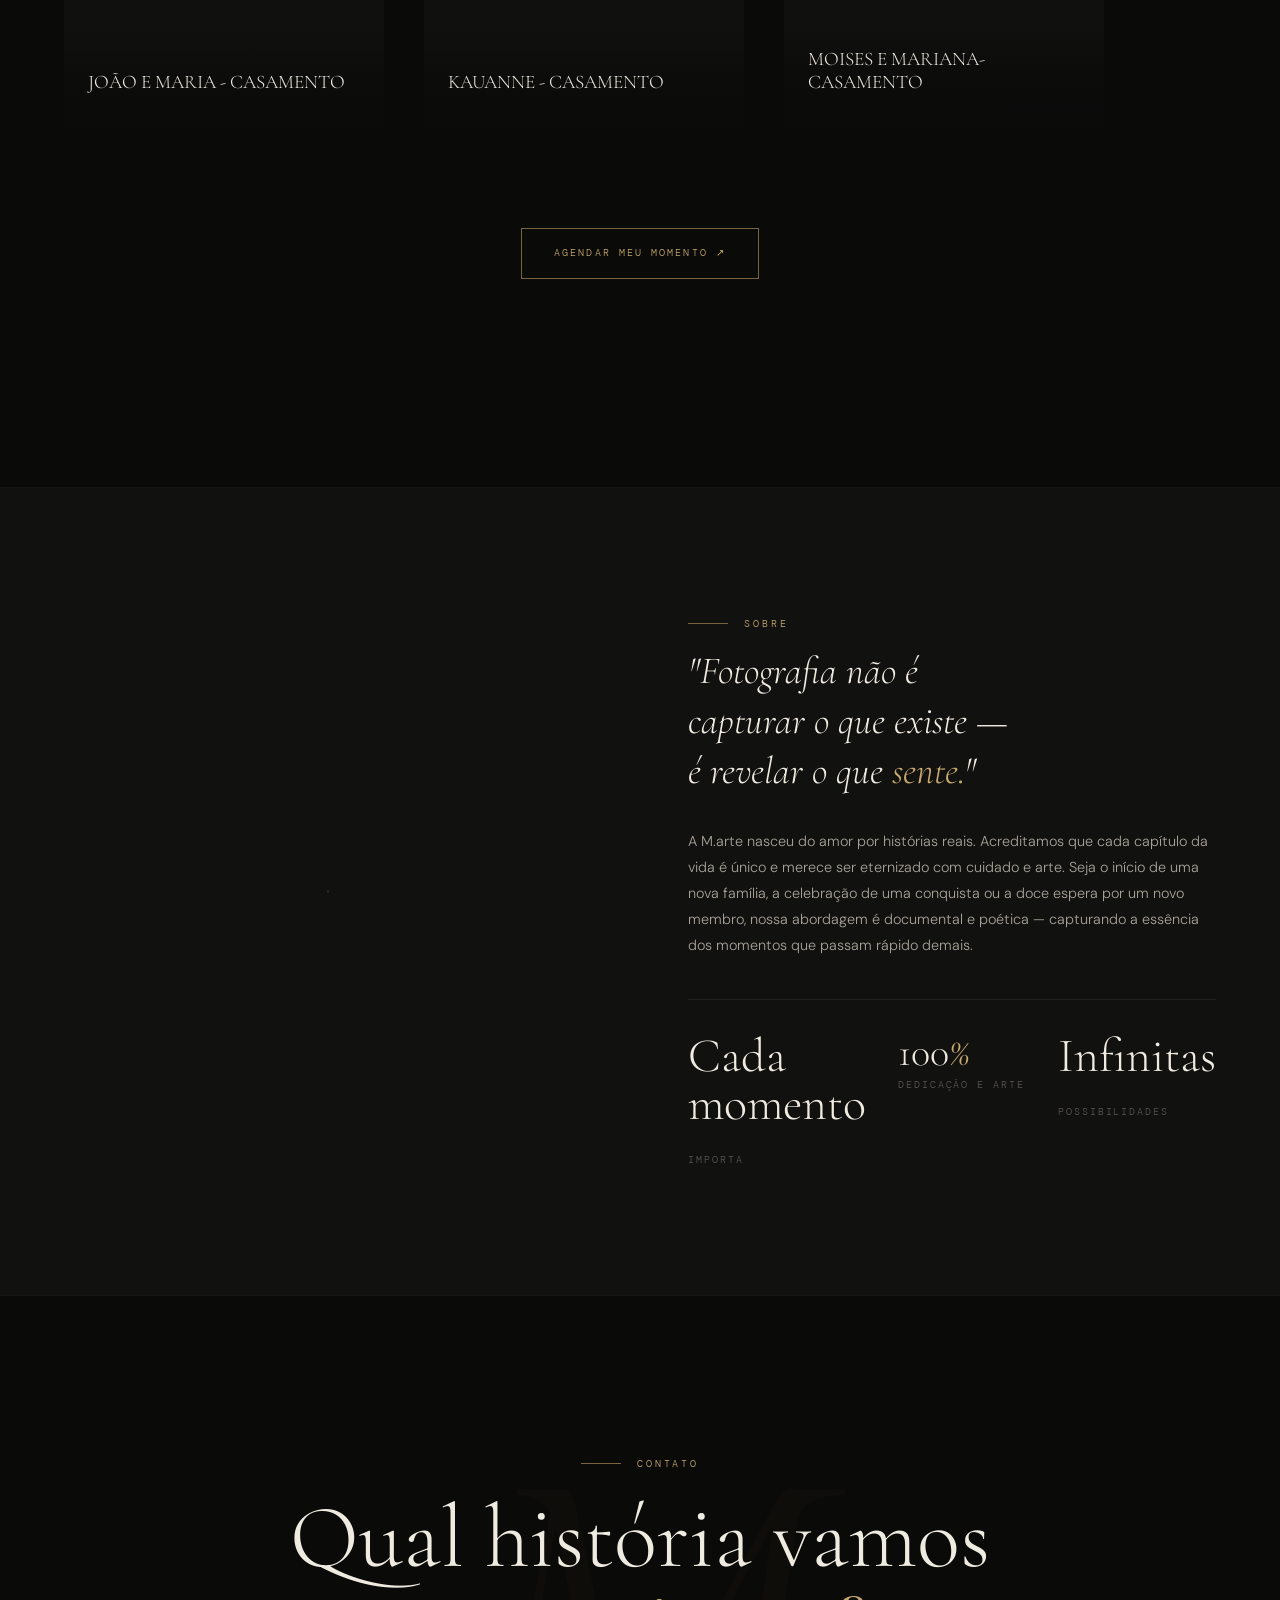
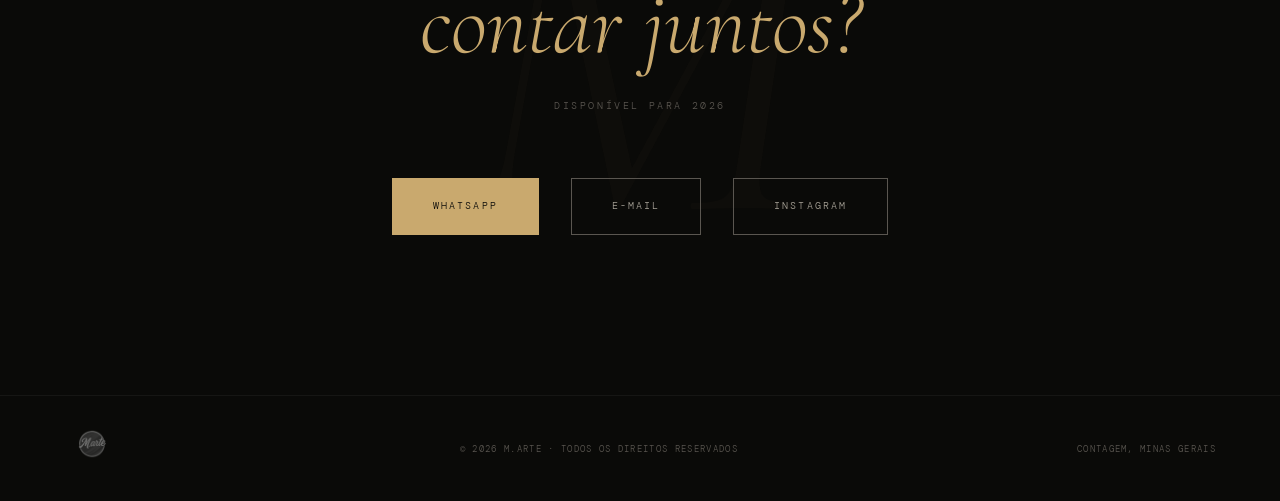
==== commit 57355b44: "Restore logo visibility and color contrast by removing aggressive grayscale and opacity filters, and" ====
--- a/index.html
+++ b/index.html
@@ -96,7 +96,7 @@
 <!-- About Section -->
 <section id="sobre">
   <div class="sobre-image reveal">
-    <img src="assets/img/sobre.png" style="position:absolute; inset:0; width:100%; height:100%; object-fit:cover; border-radius: 2px;" alt="A Equipe">
+    <img src="assets/img/logo.png" alt="M.arte" style="position:absolute; top:50%; left:50%; transform:translate(-50%, -50%); width: 60%; opacity: 0.8; filter: drop-shadow(0 0 20px rgba(0,0,0,0.5));">
   </div>
   <div class="sobre-text reveal delay-1">
     <div class="section-label">Sobre</div>
--- a/assets/css/style.css
+++ b/assets/css/style.css
@@ -750,6 +750,8 @@
     max-width: 380px;
     margin: 0 auto;
     border-radius: 2px;
+    border: 1px solid rgba(201,169,110,0.15);
+    box-shadow: 0 20px 40px rgba(0,0,0,0.5);
   }
   .sobre-image::before {
     content: '"';
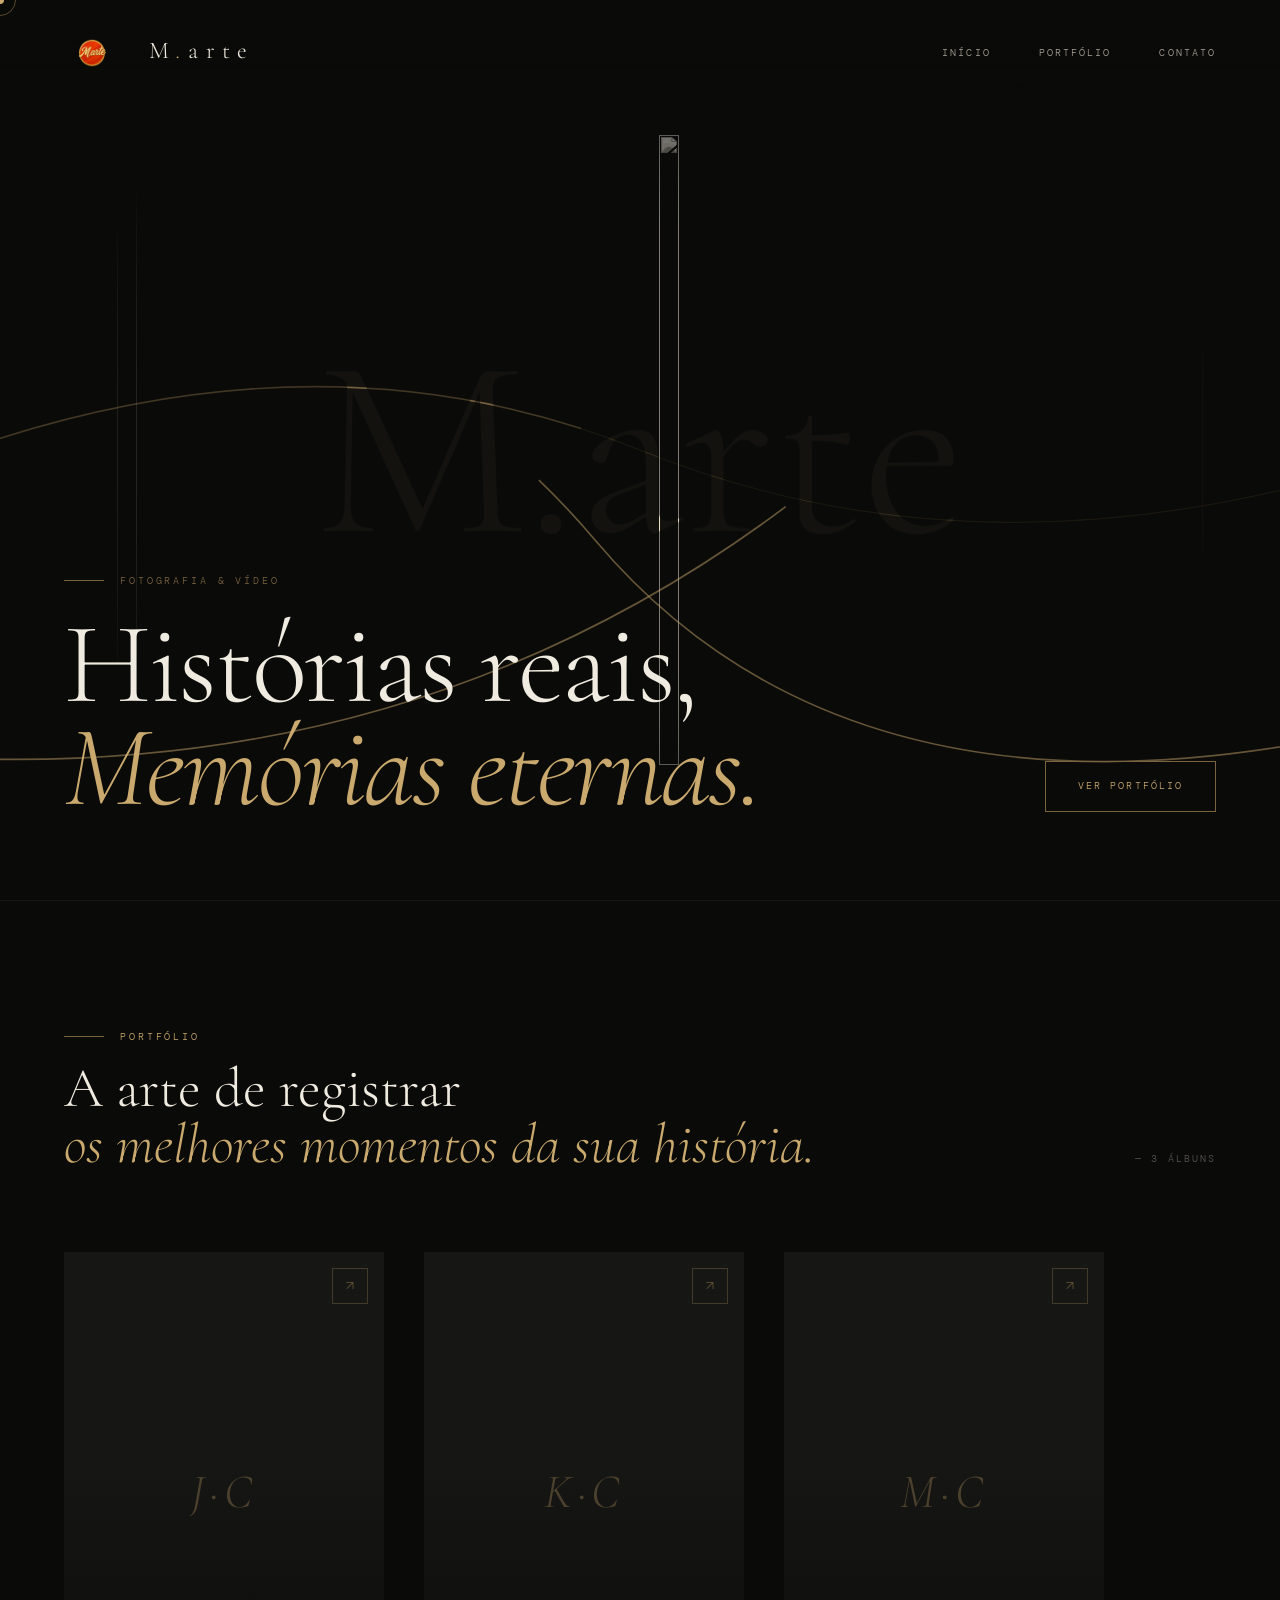
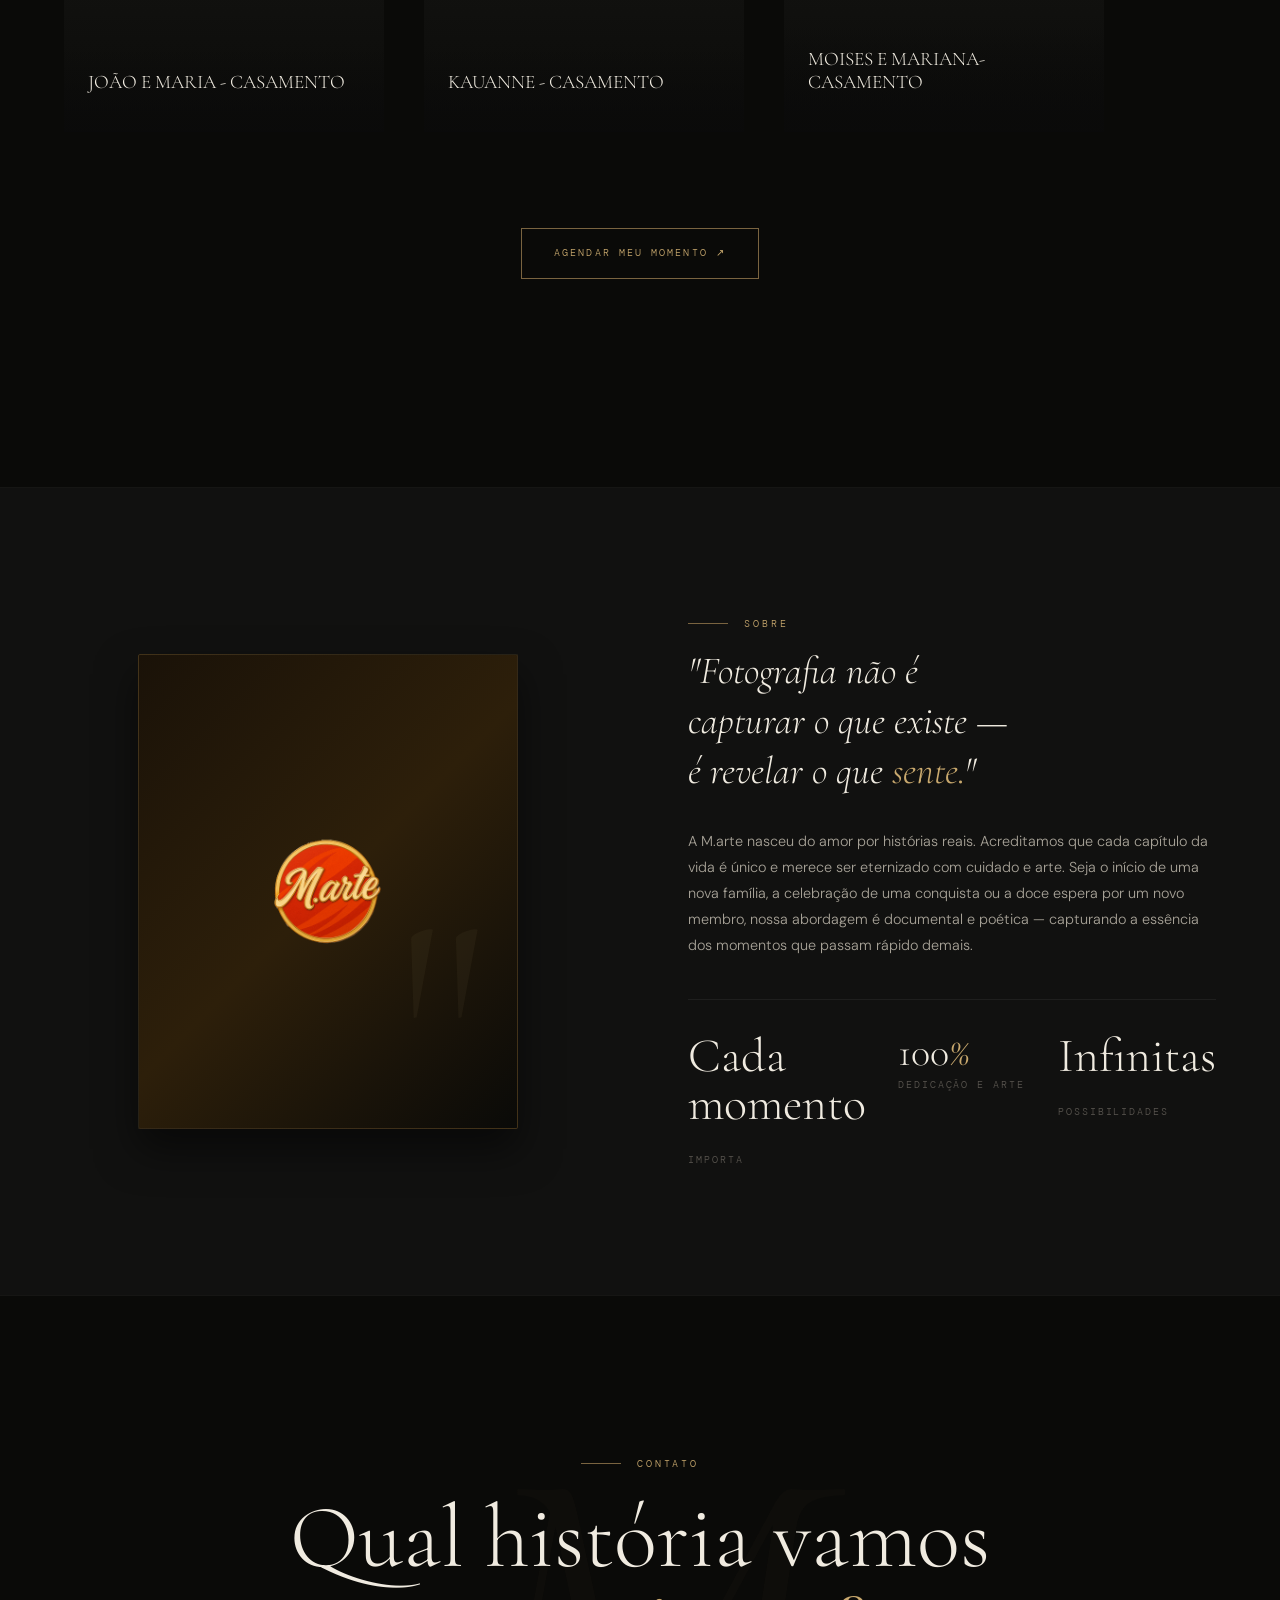
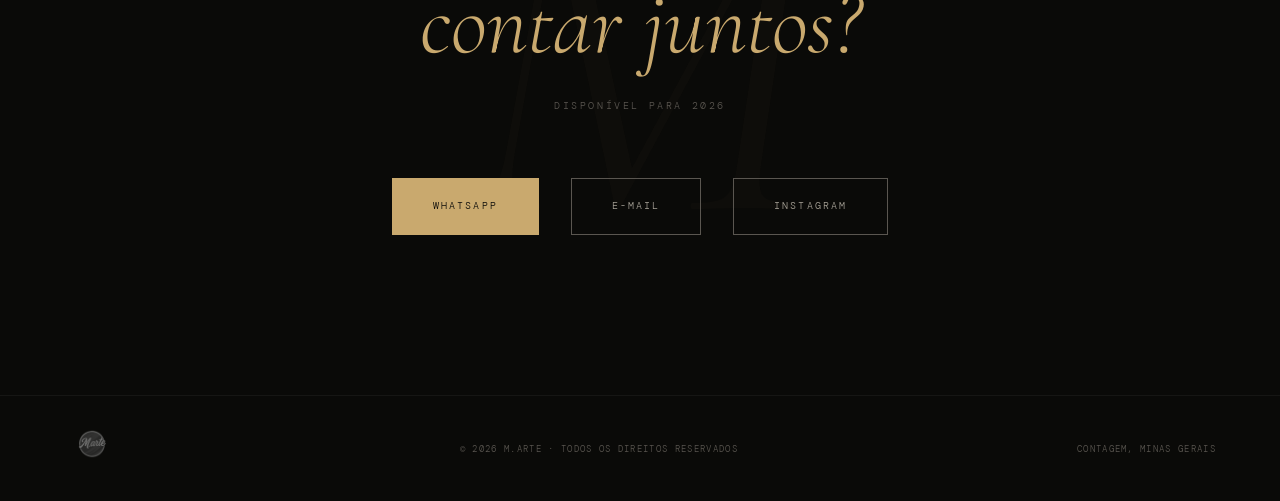
==== commit f59423f5: "Force explicitly computed height on .sobre-image to prevent collapse and remove transparency and eff" ====
--- a/index.html
+++ b/index.html
@@ -96,7 +96,7 @@
 <!-- About Section -->
 <section id="sobre">
   <div class="sobre-image reveal">
-    <img src="assets/img/logo.png" alt="M.arte" style="position:absolute; top:50%; left:50%; transform:translate(-50%, -50%); width: 60%; opacity: 0.8; filter: drop-shadow(0 0 20px rgba(0,0,0,0.5));">
+    <img src="assets/img/logo.png" alt="M.arte" style="position:absolute; top:50%; left:50%; transform:translate(-50%, -50%); width: 60%;">
   </div>
   <div class="sobre-text reveal delay-1">
     <div class="section-label">Sobre</div>
--- a/assets/css/style.css
+++ b/assets/css/style.css
@@ -743,7 +743,9 @@
     align-items: center;
   }
   .sobre-image {
-    aspect-ratio: 4/5;
+    width: 100%;
+    max-width: 380px;
+    height: 475px;
     background: linear-gradient(135deg, #1a1208, #2d1f0a 50%, #0a0a08);
     position: relative;
     overflow: hidden;
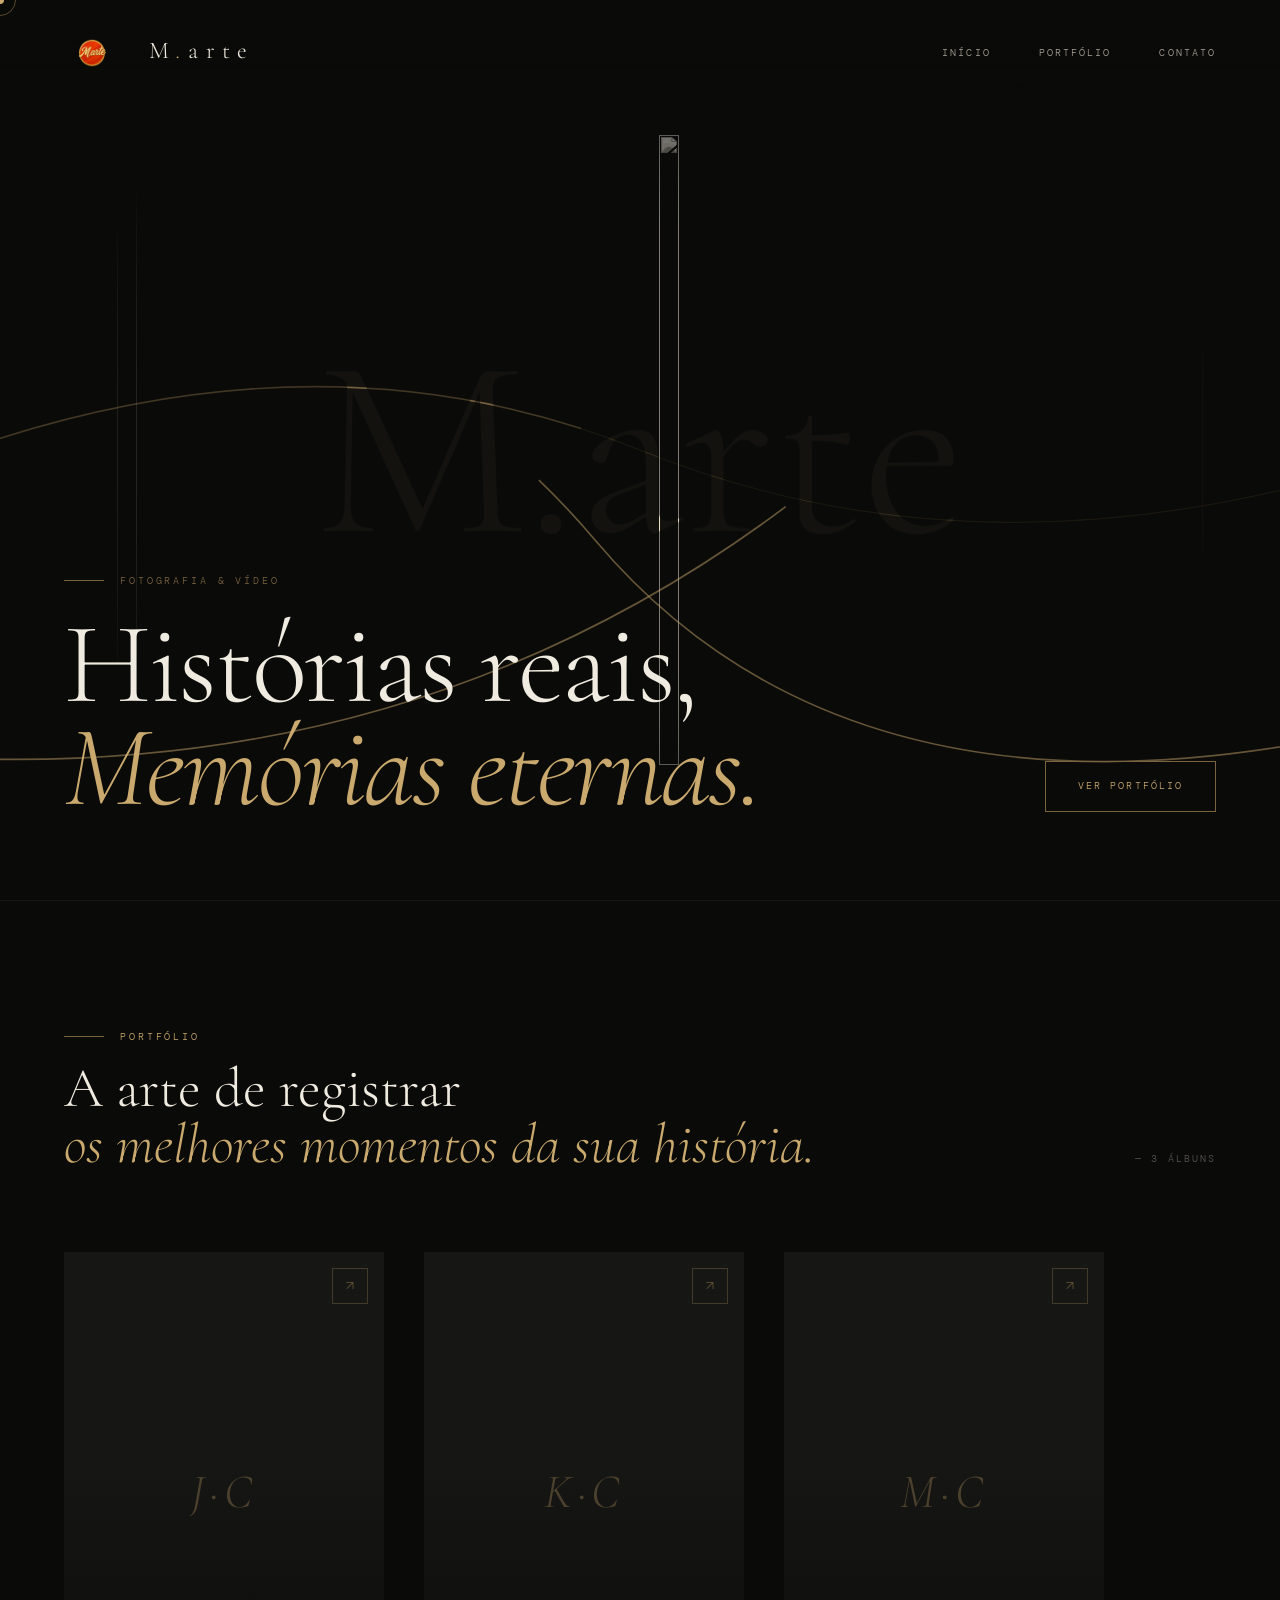
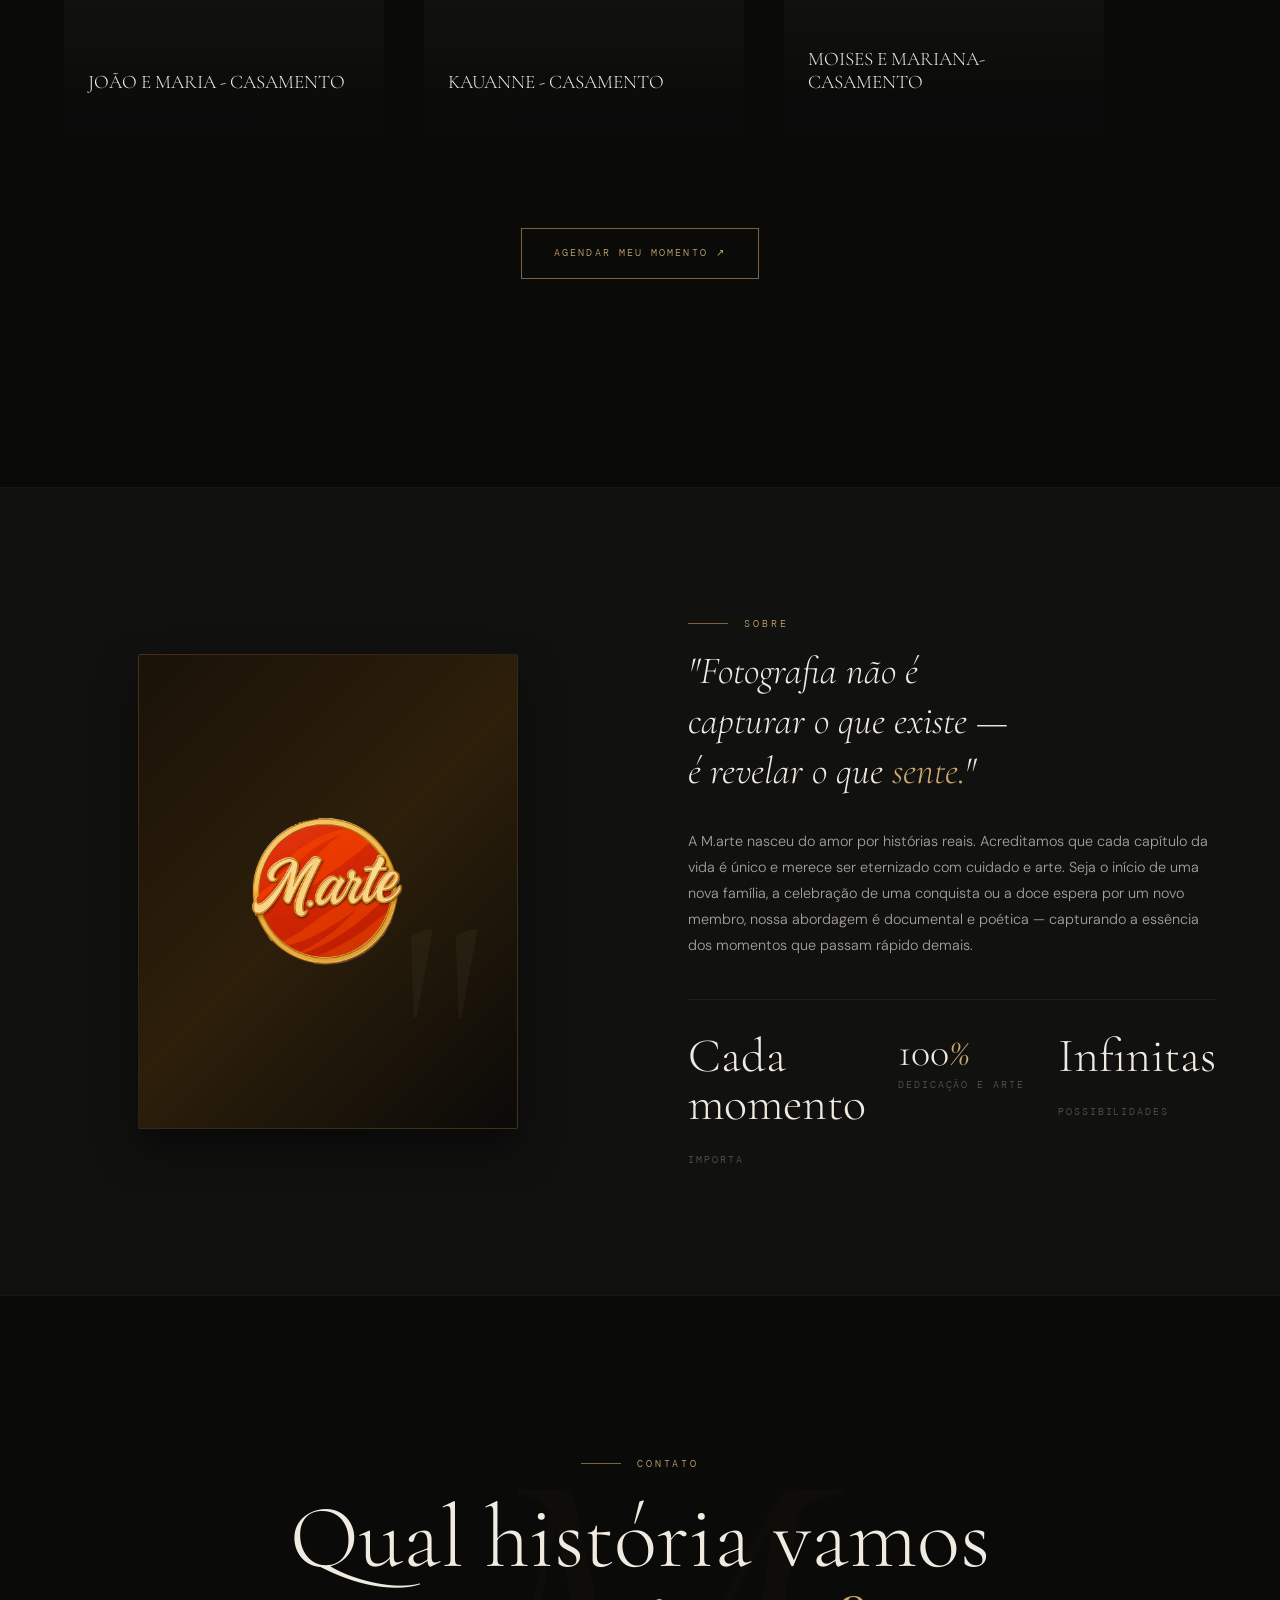
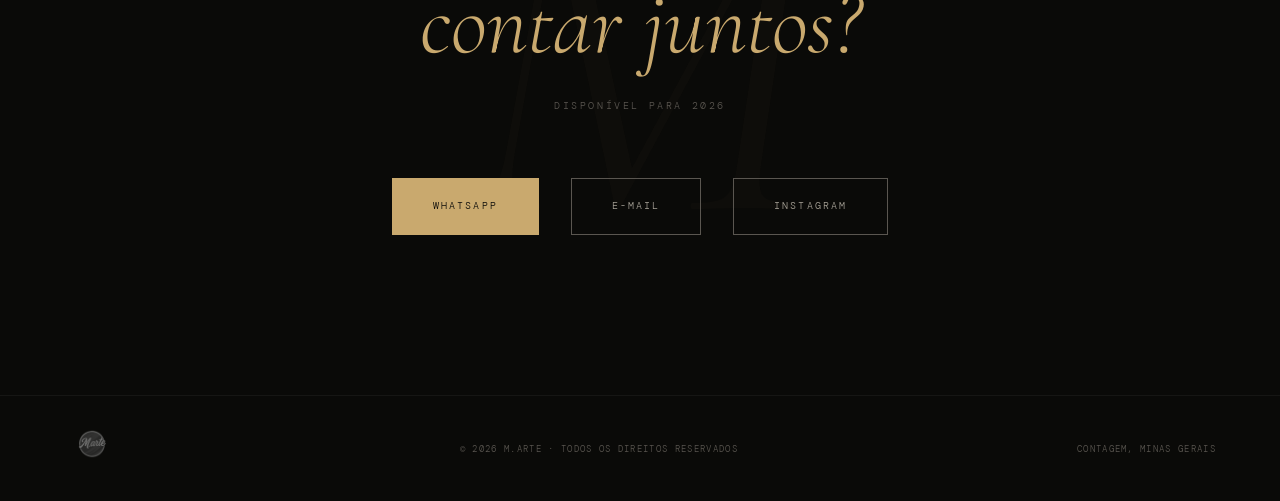
==== commit 1104273f: "Increase About section logo size from 60% to 85% for better framing proportion" ====
--- a/index.html
+++ b/index.html
@@ -96,7 +96,7 @@
 <!-- About Section -->
 <section id="sobre">
   <div class="sobre-image reveal">
-    <img src="assets/img/logo.png" alt="M.arte" style="position:absolute; top:50%; left:50%; transform:translate(-50%, -50%); width: 60%;">
+    <img src="assets/img/logo.png" alt="M.arte" style="position:absolute; top:50%; left:50%; transform:translate(-50%, -50%); width: 85%;">
   </div>
   <div class="sobre-text reveal delay-1">
     <div class="section-label">Sobre</div>
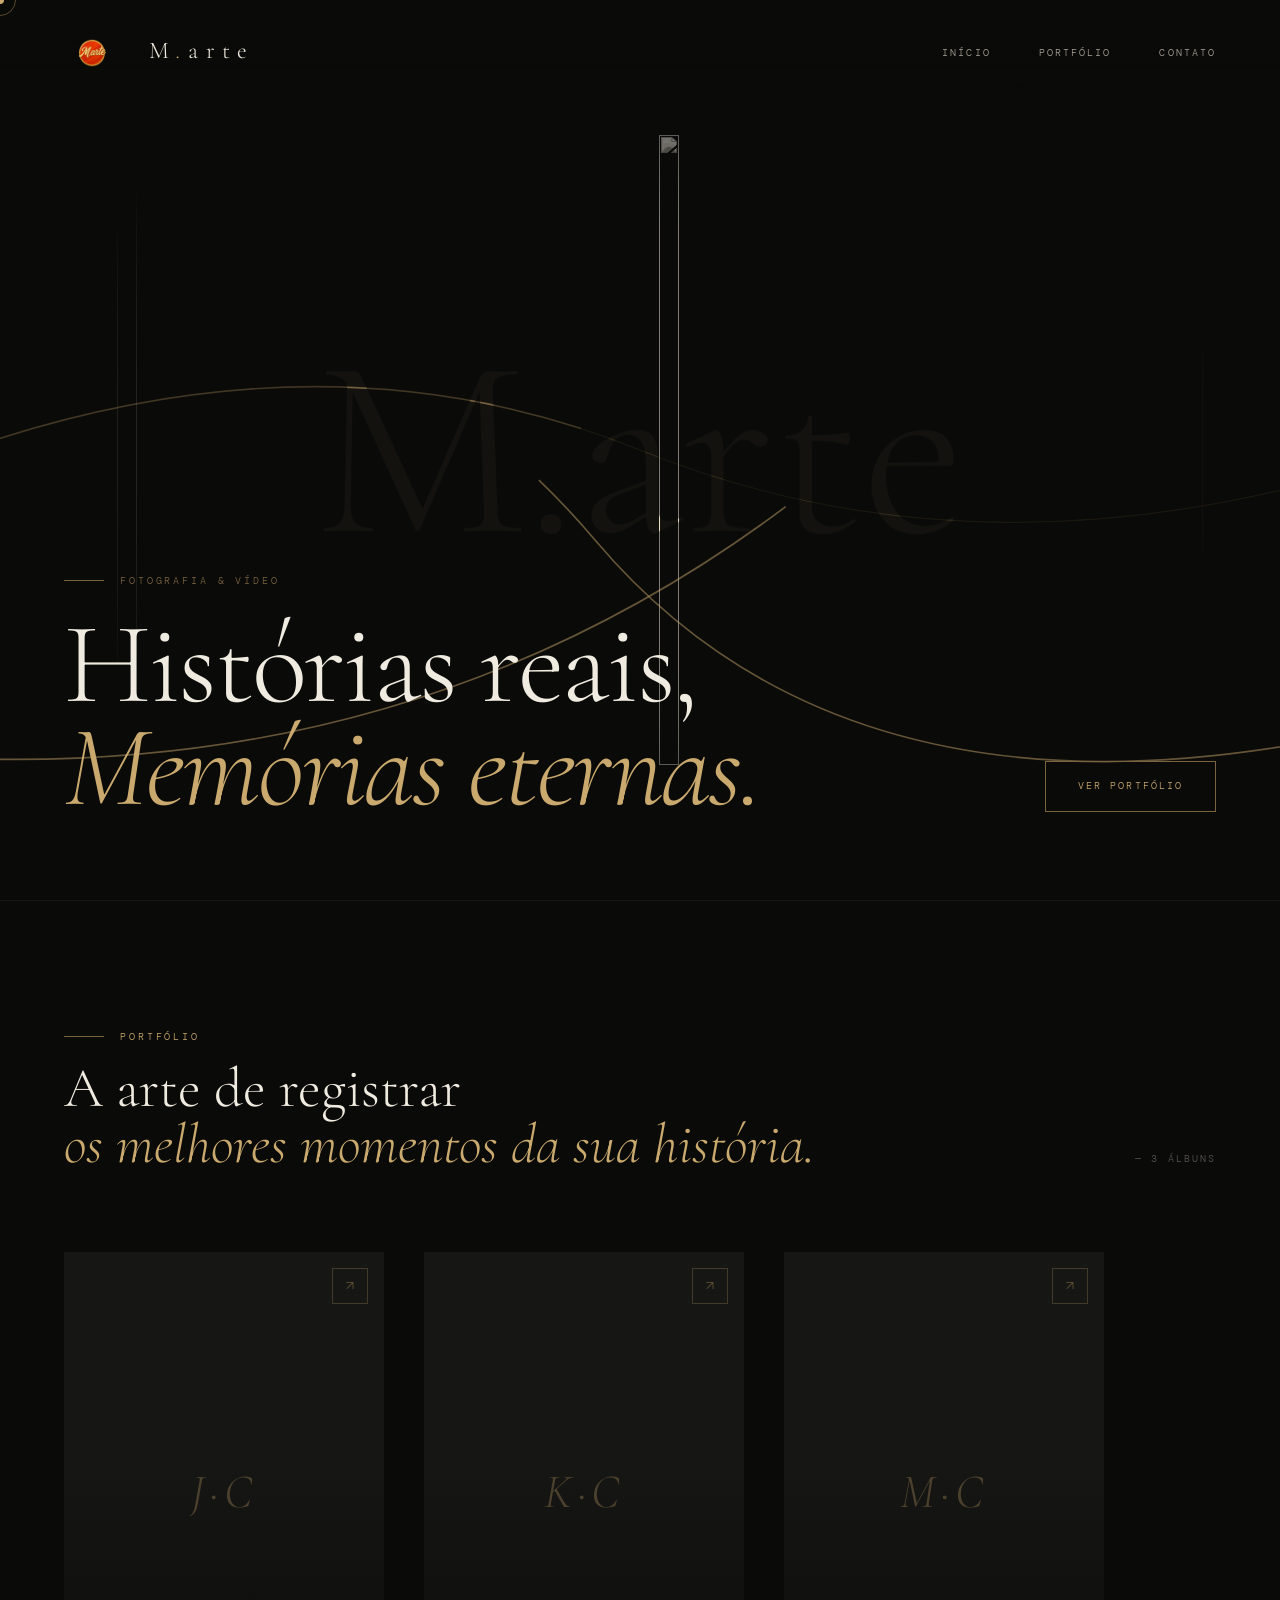
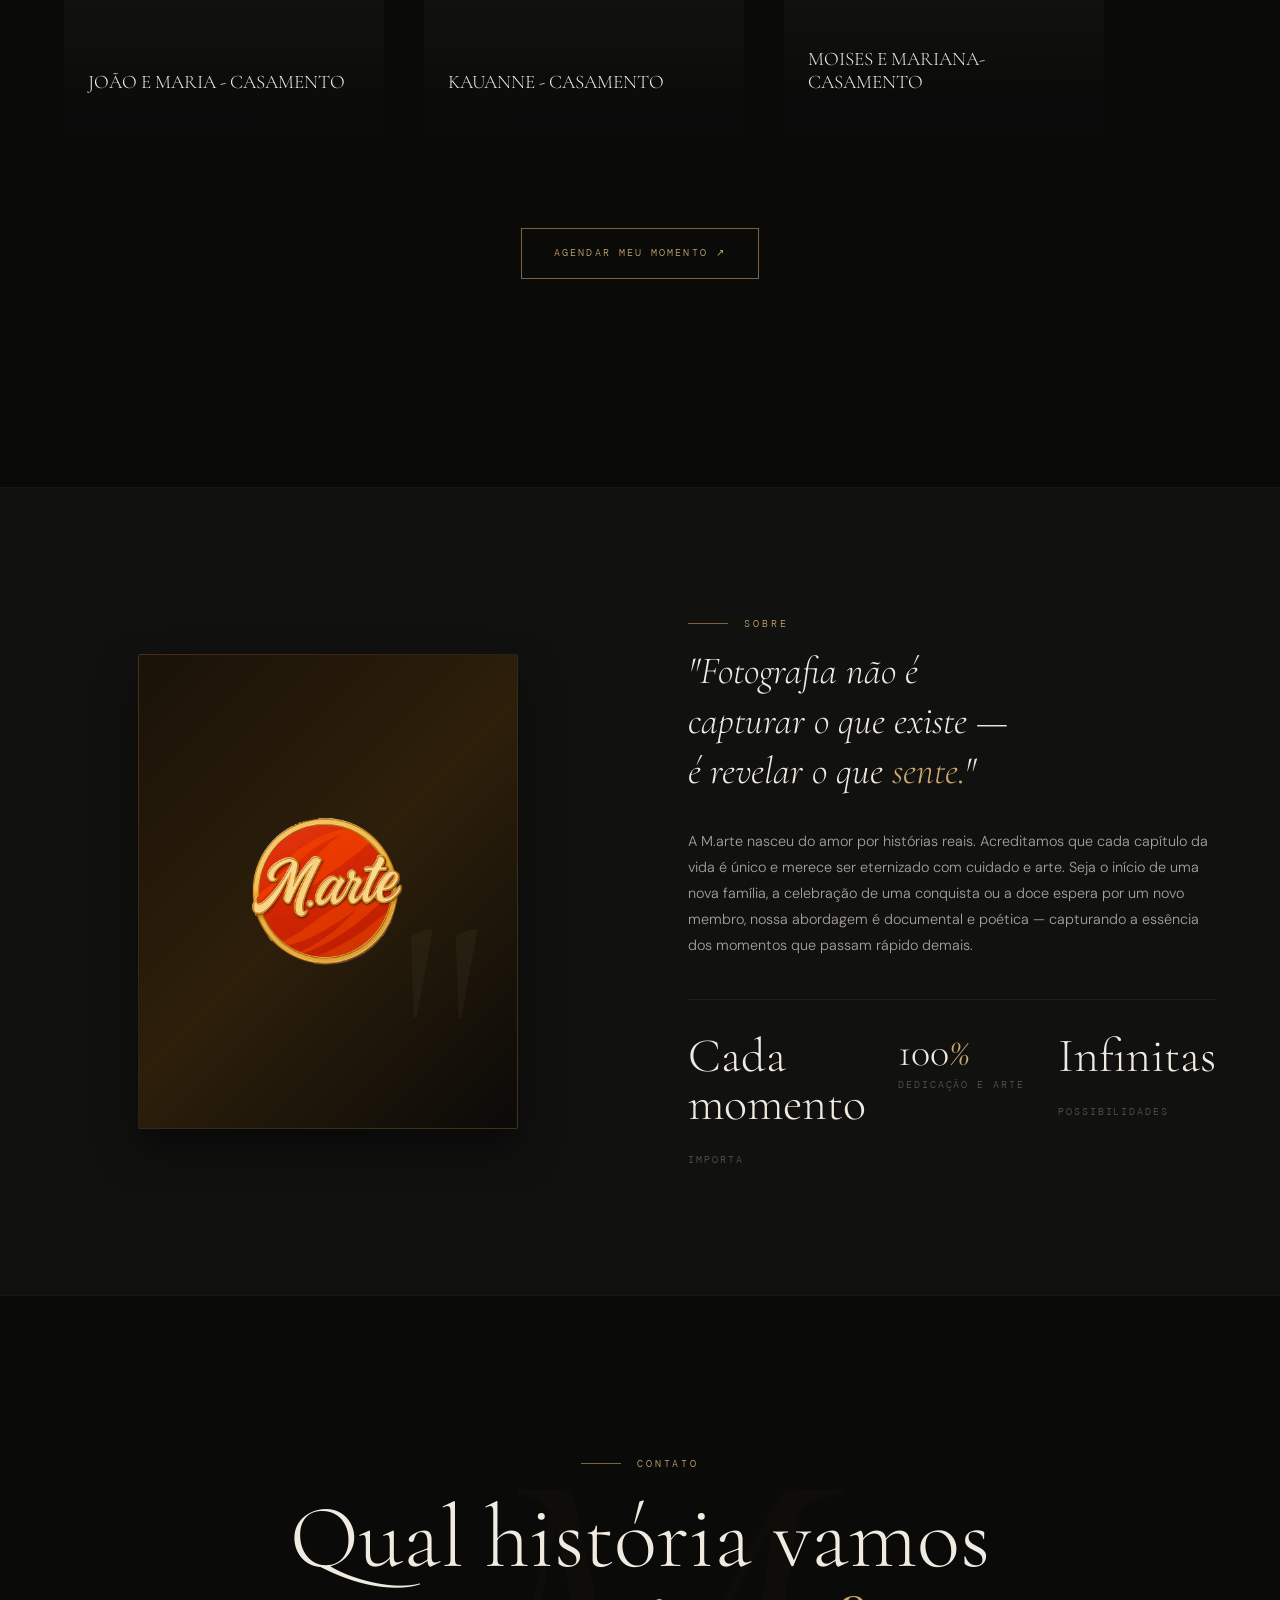
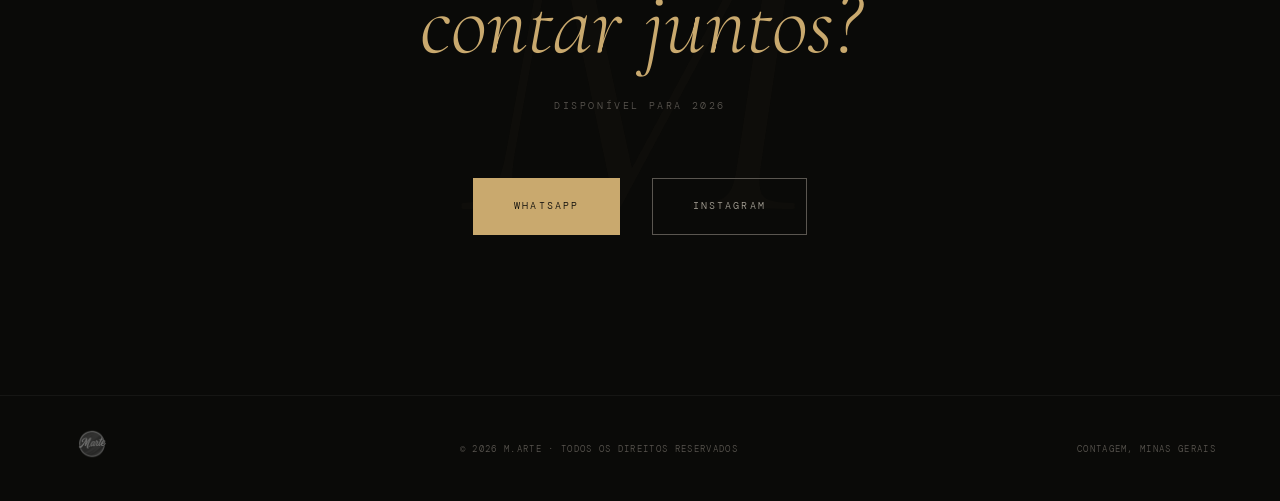
==== commit f78ae4c5: "Remove email contact button per user request" ====
--- a/index.html
+++ b/index.html
@@ -134,9 +134,8 @@
   </h2>
   <p class="contato-subtitle reveal delay-1">Disponível para 2026</p>
   <div class="contato-links reveal delay-2">
-    <a href="https://wa.me/5531999999999" class="contato-link primary">WhatsApp</a>
-    <a href="mailto:contato@marte.foto" class="contato-link">E-mail</a>
-    <a href="https://instagram.com/m.arte" class="contato-link">Instagram</a>
+    <a href="https://wa.me/5531982717705" class="contato-link primary">WhatsApp</a>
+    <a href="https://www.instagram.com/m.arteproducoes/" class="contato-link">Instagram</a>
   </div>
 </section>
 
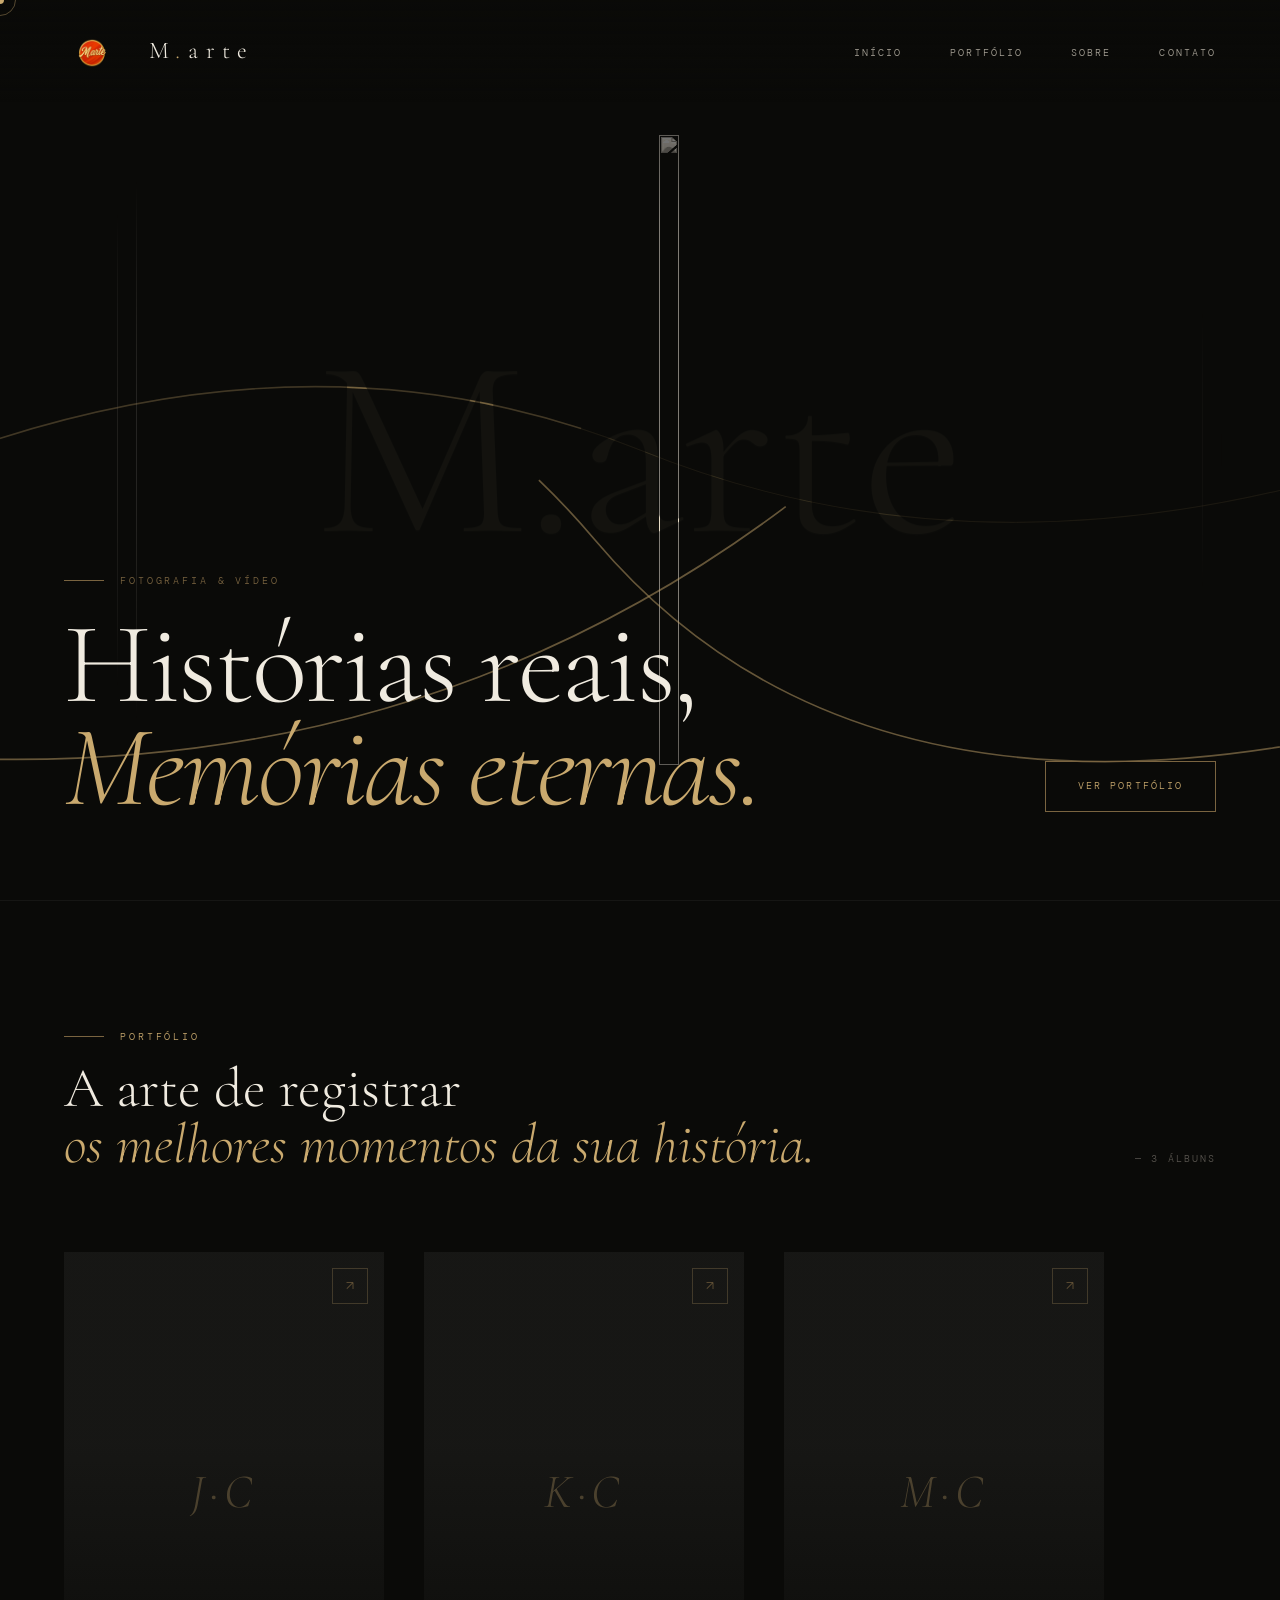
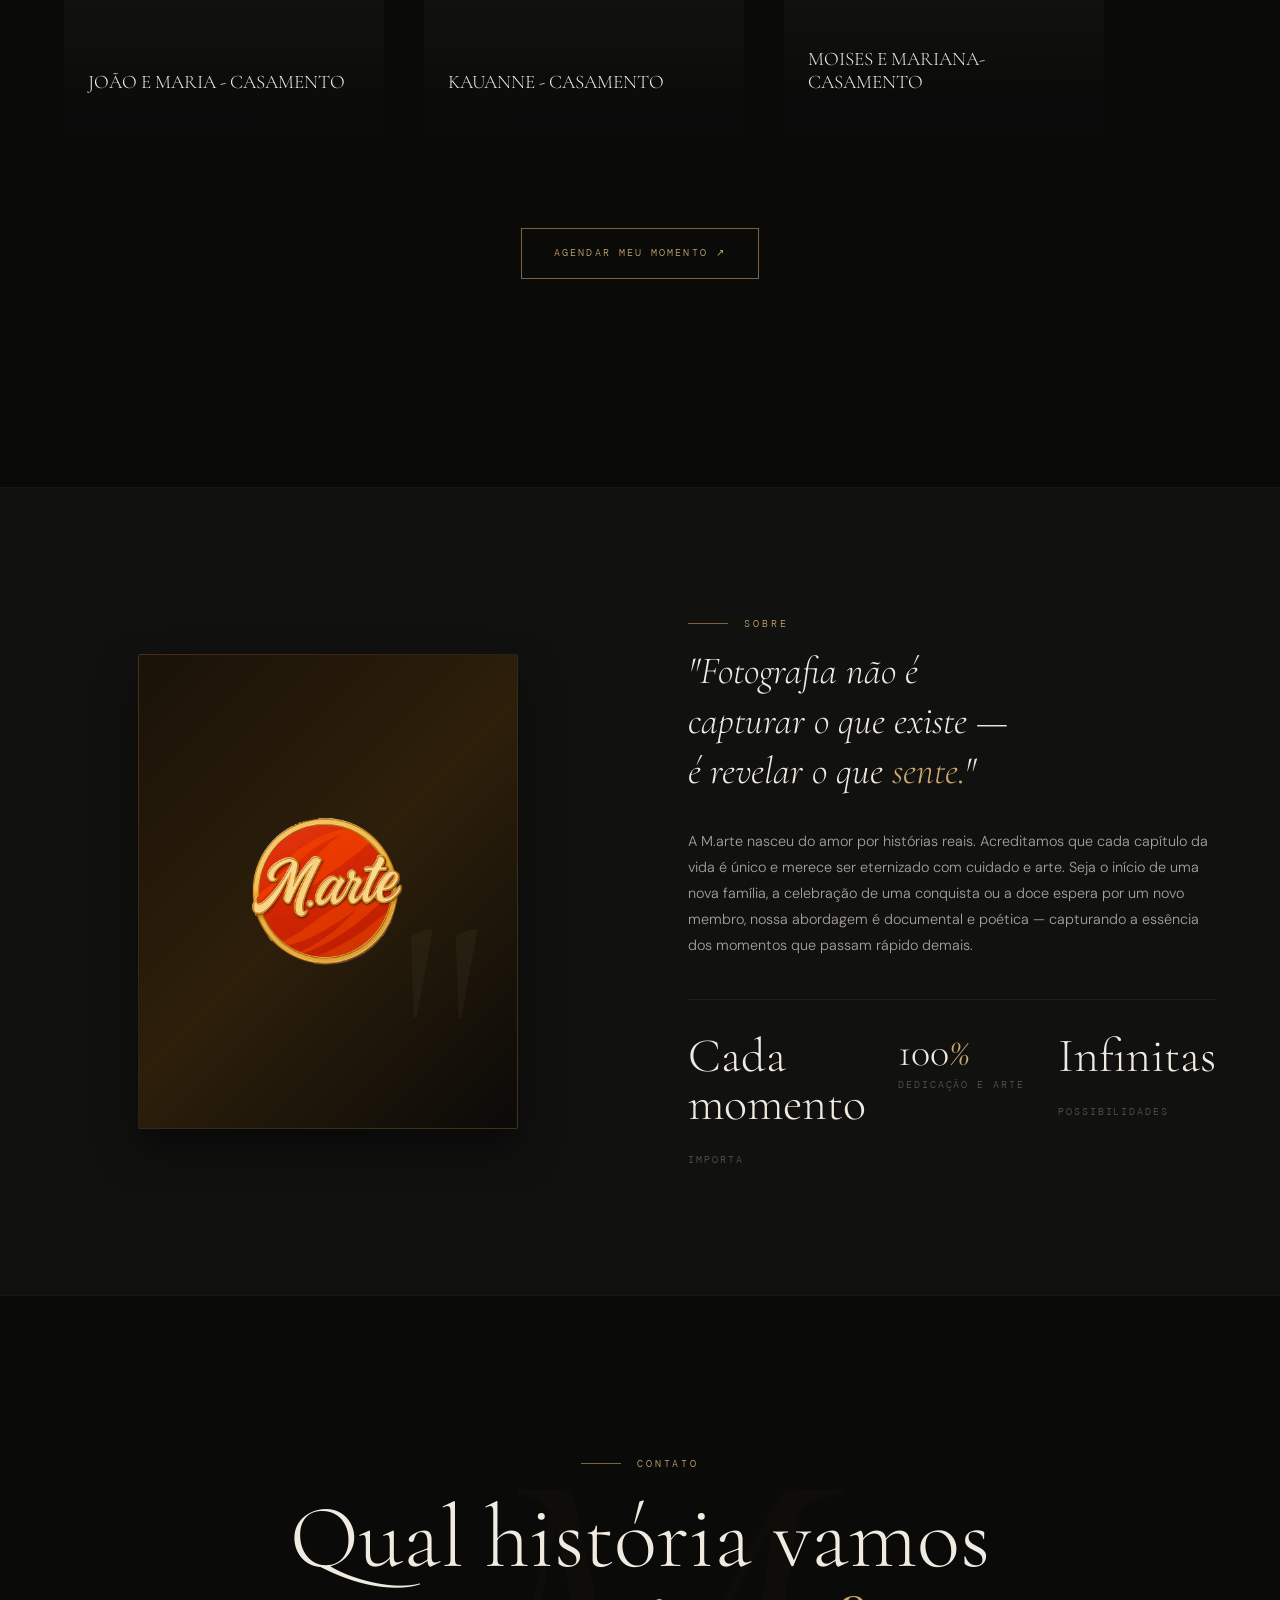
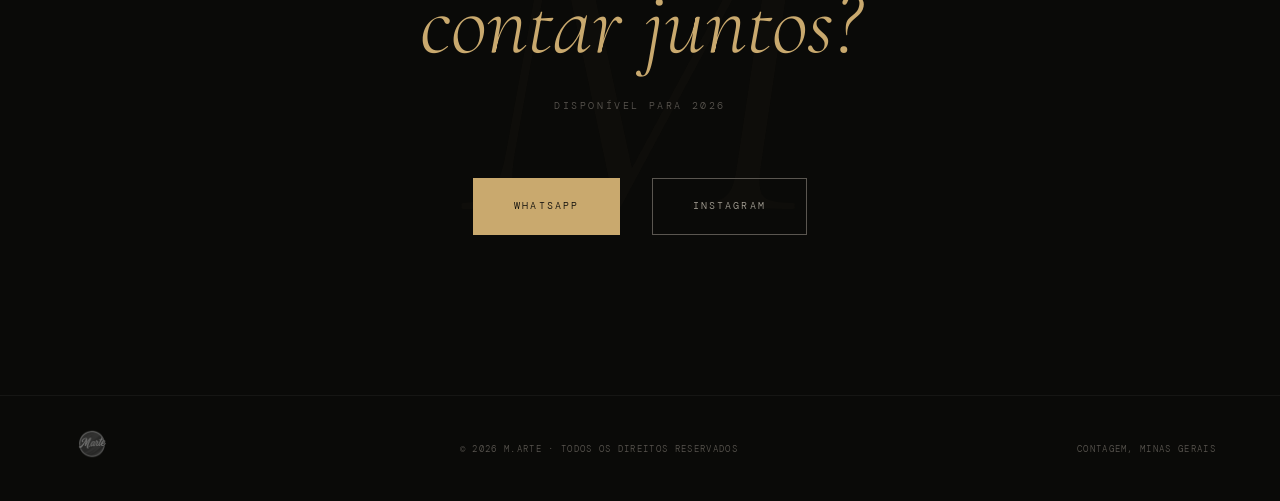
==== commit d9728384: "Complete Mobile Optimization Pro Max: added hamburger menu, responsive typography, and full-width co" ====
--- a/index.html
+++ b/index.html
@@ -20,9 +20,14 @@
     <img src="assets/img/logo.png" alt="M.arte" style="height:32px; margin-right:15px; vertical-align:middle;">
     M<span>.</span>arte
   </a>
-  <ul class="nav-links">
-    <li><a href="index.html">Início</a></li>
-    <li><a href="portfolio.html">Portfólio</a></li>
+  <button class="menu-toggle" id="menuToggle" aria-label="Menu">
+    <span></span>
+    <span></span>
+  </button>
+  <ul class="nav-links" id="navLinks">
+    <li><a href="#inicio">Início</a></li>
+    <li><a href="#portfolio">Portfólio</a></li>
+    <li><a href="#sobre">Sobre</a></li>
     <li><a href="#contato">Contato</a></li>
   </ul>
 </nav>
@@ -172,6 +177,26 @@
 </div>
 
 <!-- SCRIPT INCLUSION: Drive Data comes BEFORE main.js -->
+<script>
+  // Mobile Menu Toggle
+  const menuToggle = document.getElementById('menuToggle');
+  const navLinks = document.getElementById('navLinks');
+  
+  if (menuToggle && navLinks) {
+    menuToggle.addEventListener('click', () => {
+      menuToggle.classList.toggle('active');
+      navLinks.classList.toggle('active');
+    });
+
+    // Close menu when clicking a link
+    navLinks.querySelectorAll('a').forEach(link => {
+      link.addEventListener('click', () => {
+        menuToggle.classList.remove('active');
+        navLinks.classList.remove('active');
+      });
+    });
+  }
+</script>
 <script src="assets/js/drive_data.js"></script>
 <script src="assets/js/main.js"></script>
 </body>
--- a/assets/css/style.css
+++ b/assets/css/style.css
@@ -100,6 +100,26 @@
     transition: color 0.3s;
   }
   .nav-links a:hover { color: var(--gold); }
+  
+  .menu-toggle {
+    display: none;
+    flex-direction: column;
+    gap: 8px;
+    background: none;
+    border: none;
+    cursor: pointer;
+    padding: 10px;
+    z-index: 1001;
+  }
+  .menu-toggle span {
+    display: block;
+    width: 24px;
+    height: 1px;
+    background: var(--gold);
+    transition: 0.3s;
+  }
+  .menu-toggle.active span:nth-child(1) { transform: translateY(4.5px) rotate(45deg); }
+  .menu-toggle.active span:nth-child(2) { transform: translateY(-4.5px) rotate(-45deg); }
 
   /* Hero */
   #hero {
@@ -765,7 +785,6 @@
     color: rgba(201,169,110,0.05);
     line-height: 1;
   }
-  .sobre-text {}
   .sobre-quote {
     font-family: var(--serif);
     font-size: clamp(1.8rem, 3vw, 2.8rem);
@@ -1122,18 +1141,66 @@
 
   @media (max-width: 900px) {
     nav { padding: 1.5rem 2rem; }
-    .nav-links { display: none; }
-    section { padding: 5rem 2rem; }
-    #hero { padding: 0 2rem 4rem; }
-    .albums-grid { grid-template-columns: 1fr; }
-    .album-card:nth-child(n) { grid-column: span 1; }
-    #sobre { grid-template-columns: 1fr; }
-    .sobre-image { display: none; }
-    .hero-content { flex-direction: column; gap: 2rem; align-items: flex-start; }
-    .photos-grid { columns: 1; padding: 2rem; }
-    .drive-config { width: 100%; }
-    footer { flex-direction: column; gap: 1rem; text-align: center; }
-    .settings-btn { left: 2rem; }
-    .drive-status { right: 2rem; }
-    .portfolio-header { flex-direction: column; align-items: flex-start; gap: 1rem; }
-  }
+    
+    .menu-toggle { display: flex; }
+    
+    .nav-links { 
+      position: fixed;
+      top: 0; right: 0;
+      width: 100%; height: 100vh;
+      background: var(--bg);
+      flex-direction: column;
+      justify-content: center;
+      align-items: center;
+      gap: 3rem;
+      transform: translateX(100%);
+      transition: transform 0.6s cubic-bezier(0.16, 1, 0.3, 1);
+      z-index: 1000;
+      padding: 0;
+    }
+    
+    .nav-links.active { transform: translateX(0); }
+    .nav-links a { font-size: 1rem; }
+
+    section { padding: 5rem 1.5rem; }
+    #hero { padding: 0 1.5rem 3rem; }
+    
+    .hero-huge-title { font-size: 5rem; top: 40%; }
+    .hero-title { font-size: 2.8rem; }
+    
+    .albums-grid { 
+      padding: 1rem 1.5rem 3rem; 
+      gap: 1.5rem;
+    }
+    .album-card { min-width: 280px; height: 420px; }
+    
+    #sobre { 
+      grid-template-columns: 1fr; 
+      gap: 3rem;
+      text-align: center;
+    }
+    .sobre-image { 
+       max-width: 300px;
+       height: 380px;
+    }
+    
+    .portfolio-header { 
+      padding: 0 1.5rem;
+      margin-bottom: 2rem;
+    }
+    
+    .contato-links {
+      flex-direction: column;
+      width: 100%;
+      max-width: 400px;
+      margin: 0 auto;
+    }
+    .contato-link {
+      width: 100%;
+      text-align: center;
+      padding: 1.2rem;
+    }
+
+    .photos-grid { columns: 1; padding: 1rem; }
+    footer { flex-direction: column; gap: 1.5rem; text-align: center; }
+  }
